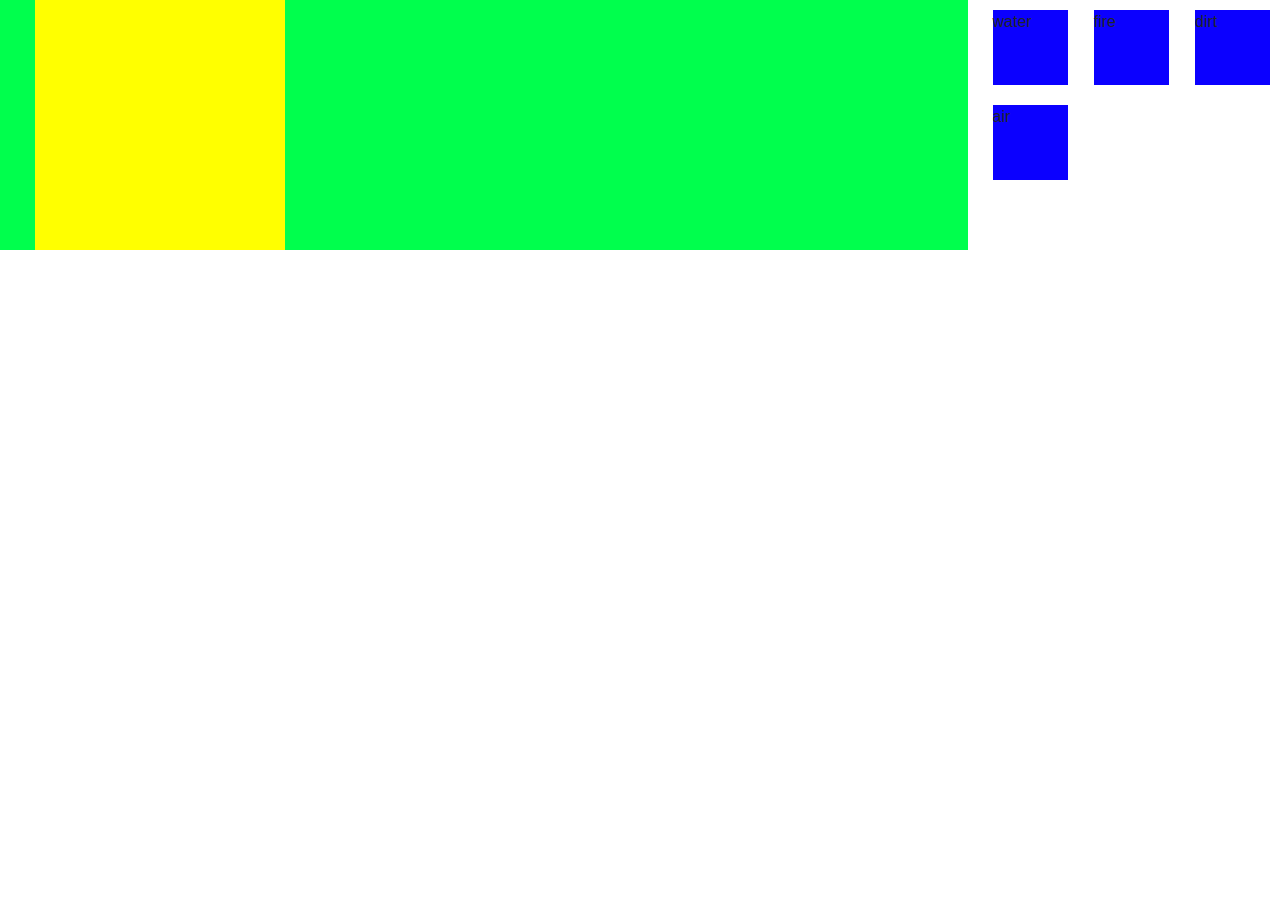
==== index.html @ f3d26e43 "Вроде сейчас оно ведет себя так, как я хотел" ====
<!DOCTYPE html>
<html lang="en">
<head>
    <meta charset="UTF-8">
    <title>Title</title>
    <link rel="stylesheet" href="css/jquery-ui.css">
    <link rel="stylesheet" href="css/bootstrap.css"/>
    <link rel="stylesheet" href="css/game.css">
</head>
<body>
<div id="content">
    <div class="row">
        <div id="alcTable" style="display: inline-block; width: 75%; background: #00ff4d">
            <div id="alcCircle" style="width: 250px; height: 250px; margin-left: 50px; background: yellow;"></div>
        </div>
        <div class="col-3">
            <div id="book">
                <div class="element" data-addable="true" name="water">water</div>
                <div class="element" data-addable="true" name="fire">fire</div>
                <div class="element" data-addable="true" name="dirt">dirt</div>
                <div class="element" data-addable="true" name="air">air</div>
            </div>
        </div>
    </div>
</div>
<script src="js/jquery-3.2.1.js"></script>
<script src="js/bootstrap.js"></script>
<script src="js/jquery-ui.js"></script>
<script src="js/combinations.js"></script>
<script src="js/engine.js"></script>
<script>
    var bookElementSettings = {
        helper: function () {
            var helperElement = $(this).clone().attr('id', $(this).attr('name'));
            var addable = !chosen.isFull();
            helperElement.attr('data-addable', addable);
            return helperElement;
        }
    };

    $('#alcTable').droppable({
        greedy: true,
        accept: '.element',
        drop: function (event, ui) {
            var onTable = ui.draggable.attr('data-onTable');
            if (!onTable || onTable == 'false') {
                var toAppend = ui.helper.clone().draggable({
                    stop: function () {
                        if ($(this).attr('data-onTable') == 'false')
                            $(this).remove();
                    },
                    start: function () {
                        $(this).attr('data-addable', !chosen.isFull());
                    }
                }).attr('id', ui.helper.attr('id')).disableSelection();
                $(this).append(toAppend);
                toAppend.offset(ui.helper.offset()).attr('data-onTable', 'true');
            }
        },
        out: function (event, ui) {
            $(this).css('background', 'black');
            ui.draggable.attr('data-onTable', 'false');
        }
    });
    $('#alcCircle').droppable({
        greedy: true,
        accept: '[data-addable=true]',
        drop: function (event, ui) {
            var onCircle = ui.helper.attr('data-onCircle');
            if (!onCircle || onCircle == 'false') {
                var toAppend = ui.helper.clone().draggable({
                    stop: function () {
                        if ($(this).attr('data-onCircle') == 'false')
                            $(this).remove();
                    }
                }).attr('id', ui.helper.attr('id'))
                        .attr('data-onCircle', true)
                        .disableSelection();
                $(this).append(toAppend);
                toAppend.offset(ui.helper.offset());
                chosen.add(ui.helper.attr('id'));
                checkCombo();
                alert('added');
            }
        },
        activate: function () {
            $(this).css('background', 'green');
        },
        out: function (event, ui) {
            $(this).css('background', 'pink');
            ui.draggable.attr('data-onCircle', 'false');
            chosen.remove(ui.draggable.attr('id'));
            alert('removed ' + ui.draggable.attr('id'));
        }
    });
    $('#book > *').draggable(bookElementSettings).disableSelection();
</script>
</body>
</html>
---- css/game.css ----
/*#content > div :first-child{*/
    /*background: #ff0300;*/
/*}*/
/*#content > div :nth-child(2){*/
    /*background: yellow;*/
/*}*/

.element{
    width: 75px;
    height: 75px;
    background-color: #0b00ff;
}

#book{
    display: flex;
    flex-direction: row;
    flex-wrap: wrap;
    justify-content: space-between;
    align-content: flex-start;
    align-items: flex-start;
}

#book div {
    margin: 10px;
}
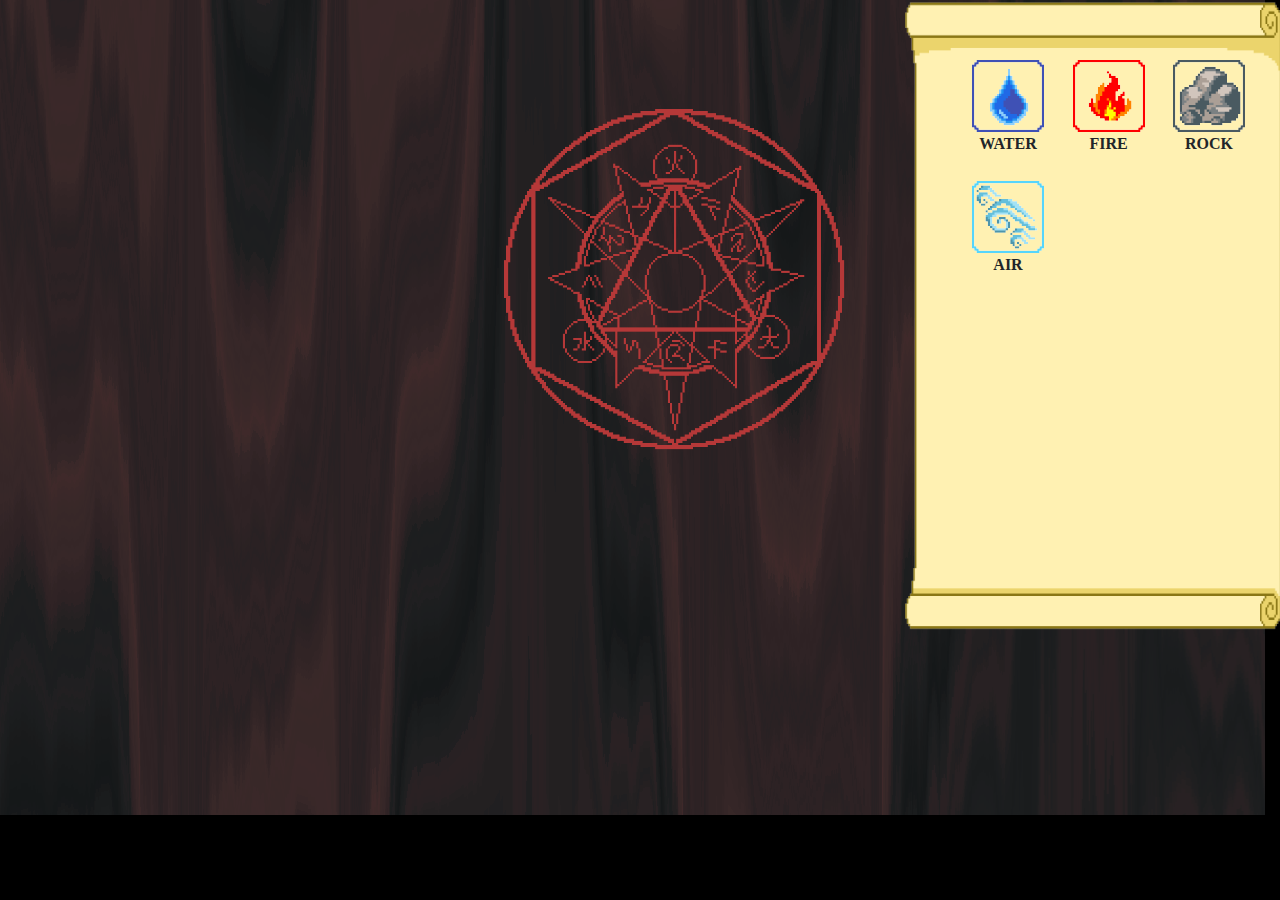
==== commit 4c766cbb: "Сделал, попробуй камень и воду" ====
--- a/index.html
+++ b/index.html
@@ -9,16 +9,28 @@
 </head>
 <body>
 <div id="content">
-    <div class="row">
-        <div id="alcTable" style="display: inline-block; width: 75%; background: #00ff4d">
-            <div id="alcCircle" style="width: 250px; height: 250px; margin-left: 50px; background: yellow;"></div>
+    <div class="row" style="height: 630px">
+        <div id="alcTable"
+             style="display: inline-block; position: absolute; width: 100%; background: url(./images/TableBig.png) no-repeat; height: 100%;">
+            <div id="alcCircle"
+                 style="width: 350px; height: 350px; margin: 8% 40%; background: url(./images/PentagramDis.png); background-size: contain"></div>
         </div>
-        <div class="col-3">
-            <div id="book">
-                <div class="element" data-addable="true" name="water">water</div>
-                <div class="element" data-addable="true" name="fire">fire</div>
-                <div class="element" data-addable="true" name="dirt">dirt</div>
-                <div class="element" data-addable="true" name="air">air</div>
+        <div id="book" style=" padding: 60px 50px 60px 70px;">
+            <div>
+                <div class="element" name="water" style="background: url(./images/Water.png)"></div>
+                <span class="elementName">WATER</span>
+            </div>
+            <div>
+                <div class="element" name="fire" style="background: url(./images/Fire.png)"></div>
+                <span class="elementName">FIRE</span>
+            </div>
+            <div>
+                <div class="element" name="rock" style="background: url(./images/Rock.png)"></div>
+                <span class="elementName">ROCK</span>
+            </div>
+            <div>
+                <div class="element" name="air" style="background: url(./images/Air.png)"></div>
+                <span class="elementName">AIR</span>
             </div>
         </div>
     </div>
@@ -31,69 +43,42 @@
 <script>
     var bookElementSettings = {
         helper: function () {
-            var helperElement = $(this).clone().attr('id', $(this).attr('name'));
-            var addable = !chosen.isFull();
-            helperElement.attr('data-addable', addable);
-            return helperElement;
+            return $(this).clone().attr('id', $(this).attr('name'));
         }
     };
 
-    $('#alcTable').droppable({
-        greedy: true,
-        accept: '.element',
+    $('#alcCircle').droppable({
         drop: function (event, ui) {
-            var onTable = ui.draggable.attr('data-onTable');
-            if (!onTable || onTable == 'false') {
-                var toAppend = ui.helper.clone().draggable({
+            var onCircle = ui.helper.attr('data-is-in-circle');
+            if (!onCircle || onCircle == 'false') {
+                var elementInCircle = ui.helper.clone().draggable({
                     stop: function () {
-                        if ($(this).attr('data-onTable') == 'false')
+                        if ($(this).attr('data-is-in-circle') == 'false')
                             $(this).remove();
-                    },
-                    start: function () {
-                        $(this).attr('data-addable', !chosen.isFull());
                     }
-                }).attr('id', ui.helper.attr('id')).disableSelection();
-                $(this).append(toAppend);
-                toAppend.offset(ui.helper.offset()).attr('data-onTable', 'true');
+                }).attr('id', ui.helper.attr('id'))
+                        .attr('data-is-in-circle', true)
+                        .disableSelection();
+                $(this).append(elementInCircle);
+                elementInCircle.offset(ui.helper.offset());
+                chosen.add(ui.helper.attr('id'));
+                checkCombo();
             }
         },
         out: function (event, ui) {
-            $(this).css('background', 'black');
-            ui.draggable.attr('data-onTable', 'false');
+            if (ui.helper.attr('data-is-in-circle') && ui.helper.attr('data-is-in-circle') != 'false') {
+                ui.helper.attr('data-is-in-circle', 'false');
+                chosen.remove(ui.helper.attr('id'));
+            }
+            if (chosen.isEmpty()) {
+                $(this).css('background-image', 'url(./images/PentagramDis.png)');
+            }
+        },
+        over: function () {
+            $(this).css('background-image', 'url(./images/Pentagram-Copy.png)');
         }
     });
-    $('#alcCircle').droppable({
-        greedy: true,
-        accept: '[data-addable=true]',
-        drop: function (event, ui) {
-            var onCircle = ui.helper.attr('data-onCircle');
-            if (!onCircle || onCircle == 'false') {
-                var toAppend = ui.helper.clone().draggable({
-                    stop: function () {
-                        if ($(this).attr('data-onCircle') == 'false')
-                            $(this).remove();
-                    }
-                }).attr('id', ui.helper.attr('id'))
-                        .attr('data-onCircle', true)
-                        .disableSelection();
-                $(this).append(toAppend);
-                toAppend.offset(ui.helper.offset());
-                chosen.add(ui.helper.attr('id'));
-                checkCombo();
-                alert('added');
-            }
-        },
-        activate: function () {
-            $(this).css('background', 'green');
-        },
-        out: function (event, ui) {
-            $(this).css('background', 'pink');
-            ui.draggable.attr('data-onCircle', 'false');
-            chosen.remove(ui.draggable.attr('id'));
-            alert('removed ' + ui.draggable.attr('id'));
-        }
-    });
-    $('#book > *').draggable(bookElementSettings).disableSelection();
+    $('#book > div > div').draggable(bookElementSettings).disableSelection();
 </script>
 </body>
 </html>--- a/css/game.css
+++ b/css/game.css
@@ -1,26 +1,46 @@
 /*#content > div :first-child{*/
-    /*background: #ff0300;*/
+/*background: #ff0300;*/
 /*}*/
 /*#content > div :nth-child(2){*/
-    /*background: yellow;*/
+/*background: yellow;*/
 /*}*/
 
-.element{
-    width: 75px;
-    height: 75px;
-    background-color: #0b00ff;
+html, body {
+    height: 100%;
+    background: black;
+    overflow: hidden;
 }
 
-#book{
+.element {
+    width: 72px;
+    height: 72px;
+    z-index: 101;
+}
+
+#book {
     display: flex;
     flex-direction: row;
     flex-wrap: wrap;
     justify-content: space-between;
     align-content: flex-start;
     align-items: flex-start;
+    background: url("../images/Scroll(final).png") no-repeat;
+    margin-left: 70%;
+    background-size: cover;
+    z-index: 100;
 }
 
-#book div {
-    margin: 10px;
+#book > div {
+    margin-bottom: 25px;
 }
 
+.element:hover {
+    cursor: pointer;
+}
+
+.elementName {
+    display: block;
+    text-align: center;
+    font-weight: bold;
+    font-family: Consolas,Monospaced;
+}
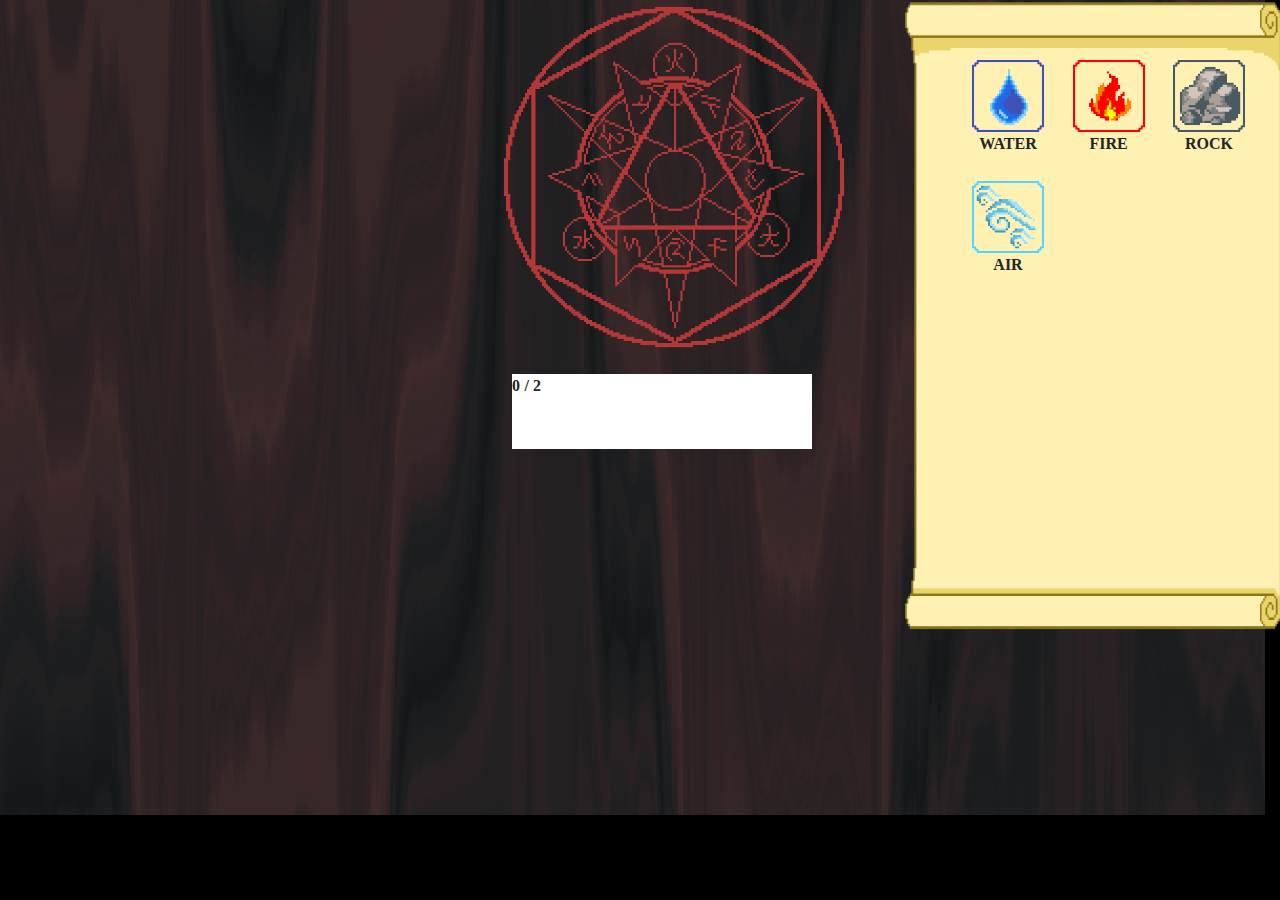
==== commit 59925c27: "Сделал пару фиксов и добавил счетчик. Позже сделаю его красивым" ====
--- a/index.html
+++ b/index.html
@@ -9,52 +9,68 @@
 </head>
 <body>
 <div id="content">
+    <div id="alreadyExistsWindow">
+        <span class="usualFont" style="vertical-align: middle">ELEMENT
+        </span>
+        <div id="alreadyExistsElement" style="display: inline-block" class="element">
+        </div>
+        <span class="usualFont"> ALREADY EXISTS</span>
+    </div>
     <div class="row" style="height: 630px">
         <div id="alcTable"
              style="display: inline-block; position: absolute; width: 100%; background: url(./images/TableBig.png) no-repeat; height: 100%;">
             <div id="alcCircle"
-                 style="width: 350px; height: 350px; margin: 8% 40%; background: url(./images/PentagramDis.png); background-size: contain"></div>
+                 style="width: 350px; height: 350px; margin: 0 40%; background: url(./images/PentagramDis.png); background-size: contain"></div>
         </div>
         <div id="book" style=" padding: 60px 50px 60px 70px;">
             <div>
-                <div class="element" name="water" style="background: url(./images/Water.png)"></div>
+                <div class="element draggableElement" name="water" style="background-image: url(./images/Water.png)"></div>
                 <span class="elementName">WATER</span>
             </div>
             <div>
-                <div class="element" name="fire" style="background: url(./images/Fire.png)"></div>
+                <div class="element draggableElement" name="fire" style="background-image: url(./images/Fire.png)"></div>
                 <span class="elementName">FIRE</span>
             </div>
             <div>
-                <div class="element" name="rock" style="background: url(./images/Rock.png)"></div>
+                <div class="element draggableElement" name="rock" style="background-image: url(./images/Rock.png)"></div>
                 <span class="elementName">ROCK</span>
             </div>
             <div>
-                <div class="element" name="air" style="background: url(./images/Air.png)"></div>
+                <div class="element draggableElement" name="air" style="background-image: url(./images/Air.png)"></div>
                 <span class="elementName">AIR</span>
             </div>
         </div>
+    </div>
+    <div style="position: absolute; width: 300px; height: 75px; margin: -20% 40%; background: white;">
+        <div id="firstChosen">
+        </div>
+        <span class="usualFont" id="chosenCount">0</span>
+        <span class="usualFont"> / 2</span>
     </div>
 </div>
 <script src="js/jquery-3.2.1.js"></script>
 <script src="js/bootstrap.js"></script>
 <script src="js/jquery-ui.js"></script>
 <script src="js/combinations.js"></script>
+<script src="js/elements.js"></script>
 <script src="js/engine.js"></script>
 <script>
     var bookElementSettings = {
         helper: function () {
             return $(this).clone().attr('id', $(this).attr('name'));
-        }
+        },
+        containment: 'window'
     };
 
     $('#alcCircle').droppable({
         drop: function (event, ui) {
             var onCircle = ui.helper.attr('data-is-in-circle');
-            if (!onCircle || onCircle == 'false') {
+            if ((!onCircle || onCircle == 'false') && !chosen.isFull() ) {
                 var elementInCircle = ui.helper.clone().draggable({
                     stop: function () {
                         if ($(this).attr('data-is-in-circle') == 'false')
                             $(this).remove();
+                            updateChosenCount();
                     }
                 }).attr('id', ui.helper.attr('id'))
                         .attr('data-is-in-circle', true)
@@ -63,6 +79,7 @@
                 elementInCircle.offset(ui.helper.offset());
                 chosen.add(ui.helper.attr('id'));
                 checkCombo();
+                updateChosenCount();
             }
         },
         out: function (event, ui) {
--- a/css/game.css
+++ b/css/game.css
@@ -15,6 +15,7 @@
     width: 72px;
     height: 72px;
     z-index: 101;
+    background-size: contain;
 }
 
 #book {
@@ -34,13 +35,74 @@
     margin-bottom: 25px;
 }
 
-.element:hover {
-    cursor: pointer;
+.draggableElement {
+    cursor: move; /* fallback if grab cursor is unsupported */
+    cursor: grab;
+    cursor: -moz-grab;
+    cursor: -webkit-grab;
+}
+
+/* (Optional) Apply a "closed-hand" cursor during drag operation. */
+.draggableElement:active {
+    cursor: grabbing;
+    cursor: -moz-grabbing;
+    cursor: -webkit-grabbing;
 }
 
 .elementName {
     display: block;
     text-align: center;
     font-weight: bold;
-    font-family: Consolas,Monospaced;
+    font-family: Consolas, Monospaced;
 }
+
+.usualFont{
+    font-weight: bold;
+    font-family: Consolas, Monospaced;
+}
+
+/* Всплывающее окно */
+
+.elementCreatedWindow {
+    position: absolute;
+    top: 0;
+    left: 0;
+    bottom: 0;
+    right: 0;
+
+    width: 500px;
+    height: 400px;
+
+    margin: auto;
+
+    background: url(../images/ScrollWindow1.png) no-repeat;
+    padding: 15px;
+    text-align: center;
+}
+
+.headerDiv {
+    font-size: 28px;
+    font-family: Consolas, Monospaced;
+    font-weight: bold;
+    margin-bottom: 25px;
+    margin-top: 50px;
+}
+
+.divBody {
+    margin-bottom: 50px;
+}
+
+.newlyFound{
+    background-color: rgba(95,255,247,0.6);
+    box-shadow: 0 0 20px 5px rgba(95,255,247,0.6);
+}
+
+#alreadyExistsWindow{
+    position: absolute;
+    display: none;
+    width: 500px;
+    height: 100px;
+    background-color: rgba(255, 255, 100, 0.6);
+    z-index: 102;
+    margin: 0 25%;
+}
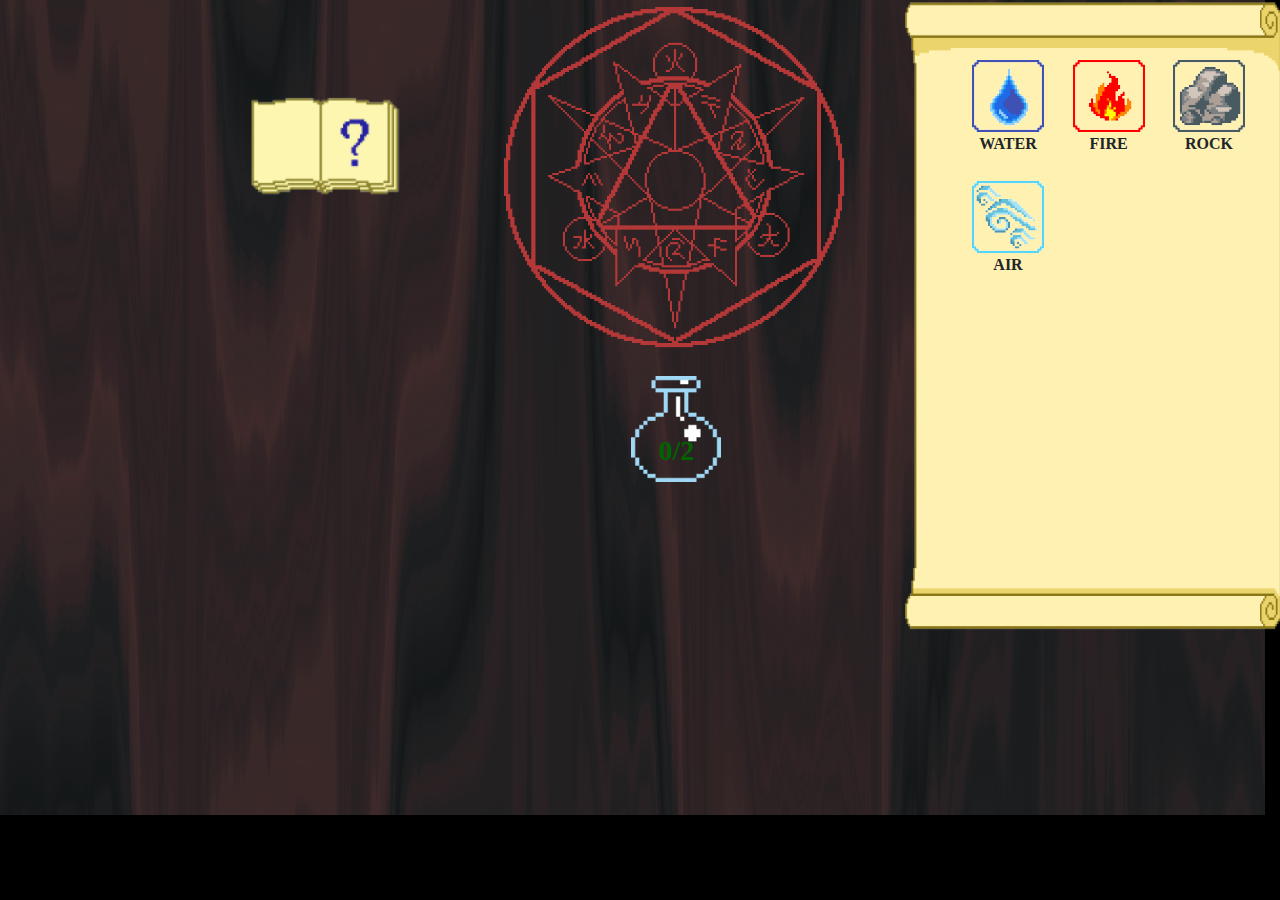
==== commit 41c55eeb: "Сделал колбу и прототип гайд бука" ====
--- a/index.html
+++ b/index.html
@@ -1,11 +1,12 @@
 <!DOCTYPE html>
 <html lang="en">
 <head>
-    <meta charset="UTF-8">
+    <meta charset="UTF-8" />
     <title>Title</title>
-    <link rel="stylesheet" href="css/jquery-ui.css">
+    <link rel="stylesheet" href="css/jquery-ui.css" />
     <link rel="stylesheet" href="css/bootstrap.css"/>
-    <link rel="stylesheet" href="css/game.css">
+    <link rel="stylesheet" href="css/game.css" />
+    <link rel="stylesheet" href="js/jsTree/dist/themes/default/style.css" />
 </head>
 <body>
 <div id="content">
@@ -17,22 +18,72 @@
         <span class="usualFont"> ALREADY EXISTS</span>
     </div>
     <div class="row" style="height: 630px">
-        <div id="alcTable"
-             style="display: inline-block; position: absolute; width: 100%; background: url(./images/TableBig.png) no-repeat; height: 100%;">
-            <div id="alcCircle"
-                 style="width: 350px; height: 350px; margin: 0 40%; background: url(./images/PentagramDis.png); background-size: contain"></div>
+        <div id="alcTable">
+            <div id="alcCircle">
+
+            </div>
+            <div id="flask" style="">
+                <div class="usualFont" style="font-size: 28px;">
+                    <span id="flaskCount">0</span>/2
+                </div>
+            </div>
+            <div id="guideBook">
+
+            </div>
+            <div id="guideBookOpened" class="popupWindow" style="display: none">
+                <div style="display: flex; flex-direction: column; width: 210px;">
+                    <div>
+                        <input type="search" class="form-control" id="searchBar" placeholder="Search the guidebook..." />
+                    </div>
+                    <div id="tableOfContents" style="text-align: left;">
+                        <ul>
+                            <li>Game mechanics
+                                <ul>
+                                    <li>1</li>
+                                    <li>2</li>
+                                    <li>3</li>
+                                </ul>
+                            </li>
+                            <li>Using hints
+                                <ul>
+                                    <li>1</li>
+                                    <li>2</li>
+                                    <li>3</li>
+                                </ul>
+                            </li>
+                            <li>Achievements
+                                <ul>
+                                    <li>1</li>
+                                    <li>2</li>
+                                    <li>3</li>
+                                </ul>
+                            </li>
+                        </ul>
+                    </div>
+                </div>
+                <div id="article" style="width: 210px;">
+                    <div id="articleName"><h1>ADSFd</h1></div>
+                    <div id="articleContent">adfijo&nbsp; dsfjnaiudn&nbsp;</div>
+                </div>
+                <div id="closeGuideBookButton">
+
+                </div>
+            </div>
         </div>
-        <div id="book" style=" padding: 60px 50px 60px 70px;">
+        <div id="scroll" style=" padding: 60px 50px 60px 70px;">
             <div>
-                <div class="element draggableElement" name="water" style="background-image: url(./images/Water.png)"></div>
+                <div class="element draggableElement" name="water"
+                     style="background-image: url(./images/Water.png)"></div>
                 <span class="elementName">WATER</span>
             </div>
             <div>
-                <div class="element draggableElement" name="fire" style="background-image: url(./images/Fire.png)"></div>
+                <div class="element draggableElement" name="fire"
+                     style="background-image: url(./images/Fire.png)"></div>
                 <span class="elementName">FIRE</span>
             </div>
             <div>
-                <div class="element draggableElement" name="rock" style="background-image: url(./images/Rock.png)"></div>
+                <div class="element draggableElement" name="rock"
+                     style="background-image: url(./images/Rock.png)"></div>
                 <span class="elementName">ROCK</span>
             </div>
             <div>
@@ -41,21 +92,17 @@
             </div>
         </div>
     </div>
-    <div style="position: absolute; width: 300px; height: 75px; margin: -20% 40%; background: white;">
-        <div id="firstChosen">
-        </div>
-        <span class="usualFont" id="chosenCount">0</span>
-        <span class="usualFont"> / 2</span>
-    </div>
 </div>
 <script src="js/jquery-3.2.1.js"></script>
 <script src="js/bootstrap.js"></script>
 <script src="js/jquery-ui.js"></script>
+<script src="js/jsTree/dist/jstree.js"></script>
 <script src="js/combinations.js"></script>
 <script src="js/elements.js"></script>
 <script src="js/engine.js"></script>
+<script src="js/jsTree.js"></script>
 <script>
-    var bookElementSettings = {
+    var scrollElementSettings = {
         helper: function () {
             return $(this).clone().attr('id', $(this).attr('name'));
         },
@@ -65,12 +112,12 @@
     $('#alcCircle').droppable({
         drop: function (event, ui) {
             var onCircle = ui.helper.attr('data-is-in-circle');
-            if ((!onCircle || onCircle == 'false') && !chosen.isFull() ) {
+            if ((!onCircle || onCircle == 'false') && !chosen.isFull()) {
                 var elementInCircle = ui.helper.clone().draggable({
                     stop: function () {
                         if ($(this).attr('data-is-in-circle') == 'false')
                             $(this).remove();
-                            updateChosenCount();
+                        updateChosenCount();
                     }
                 }).attr('id', ui.helper.attr('id'))
                         .attr('data-is-in-circle', true)
@@ -95,7 +142,14 @@
             $(this).css('background-image', 'url(./images/Pentagram-Copy.png)');
         }
     });
-    $('#book > div > div').draggable(bookElementSettings).disableSelection();
+    $('#scroll > div > div').draggable(scrollElementSettings).disableSelection();
+    $('#flask').disableSelection().css('cursor', 'default');
+    $('#closeGuideBookButton').click(function () {
+        $('#guideBookOpened').hide();
+    });
+    $('#guideBook').click(function () {
+        $('#guideBookOpened').show();
+    });
 </script>
 </body>
 </html>--- a/css/game.css
+++ b/css/game.css
@@ -18,7 +18,7 @@
     background-size: contain;
 }
 
-#book {
+#scroll {
     display: flex;
     flex-direction: row;
     flex-wrap: wrap;
@@ -31,8 +31,88 @@
     z-index: 100;
 }
 
-#book > div {
+#alcTable {
+    display: inline-block;
+    position: absolute;
+    width: 100%;
+    background: url(../images/TableBig.png) no-repeat;
+    height: 100%;
+}
+
+#alcCircle {
+    width: 350px;
+    height: 350px;
+    margin: 0 40%;
+    background: url(../images/PentagramDis.png);
+    background-size: contain
+}
+
+#flask {
+    position: absolute;
+    width: 90px;
+    height: 150px;
+    margin: 2% 50.5%;
+    background: url("../images/Flask0.png") no-repeat;
+    background-size: contain;
+    display: flex;
+    justify-content: center;
+    align-items: center;
+    color: darkgreen;
+}
+
+#scroll > div {
     margin-bottom: 25px;
+}
+
+#guideBook {
+    background: url(../images/Guidebook.png) no-repeat;
+    background-size: contain;
+    width: 170px;
+    height: 106px;
+    cursor: pointer;
+    margin: -20% 20%;
+}
+
+#guideBook:hover {
+    background-image: url(../images/GuidebookActivated.png);
+}
+
+#guideBookOpened {
+    background: url(../images/GuidebookOpened.png) no-repeat;
+    background-size: contain;
+    display: flex;
+    justify-content: space-between;
+    padding: 25px 25px 50px;
+}
+
+#closeGuideBookButton {
+    position: relative;
+    margin-right: 0;
+    margin-top: 0;
+    background: url(../images/CloseGuideBookButton.png) no-repeat;
+    background-size: contain;
+    width: 24px;
+    height: 24px;
+    opacity: 0.7;
+    cursor: pointer;
+}
+
+#closeGuideBookButton:hover{
+    opacity: 1.0;
+    box-shadow: -5px 5px 10px 5px #f1d110;
+}
+
+#tableOfContents {
+    display: flex;
+    flex-direction: row;
+}
+
+#searchBar {
+    border-radius: 0 0 4px 4px;
+    margin: 0 auto;
+    height: 28px;
+    min-width: 100%;
+    max-width: 100%;
 }
 
 .draggableElement {
@@ -56,14 +136,14 @@
     font-family: Consolas, Monospaced;
 }
 
-.usualFont{
+.usualFont {
     font-weight: bold;
     font-family: Consolas, Monospaced;
 }
 
 /* Всплывающее окно */
 
-.elementCreatedWindow {
+.popupWindow {
     position: absolute;
     top: 0;
     left: 0;
@@ -92,12 +172,12 @@
     margin-bottom: 50px;
 }
 
-.newlyFound{
-    background-color: rgba(95,255,247,0.6);
-    box-shadow: 0 0 20px 5px rgba(95,255,247,0.6);
+.newlyFound {
+    background-color: rgba(95, 255, 247, 0.6);
+    box-shadow: 0 0 20px 5px rgba(95, 255, 247, 0.6);
 }
 
-#alreadyExistsWindow{
+#alreadyExistsWindow {
     position: absolute;
     display: none;
     width: 500px;
@@ -106,3 +186,8 @@
     z-index: 102;
     margin: 0 25%;
 }
+
+#currentRecipe {
+    display: flex;
+    justify-content: center;
+}--- a/js/jsTree/dist/themes/default/style.css
+++ b/js/jsTree/dist/themes/default/style.css
@@ -0,0 +1,1108 @@
+/* jsTree default theme */
+.jstree-node,
+.jstree-children,
+.jstree-container-ul {
+  display: block;
+  margin: 0;
+  padding: 0;
+  list-style-type: none;
+  list-style-image: none;
+}
+.jstree-node {
+  white-space: nowrap;
+}
+.jstree-anchor {
+  display: inline-block;
+  color: black;
+  white-space: nowrap;
+  padding: 0 4px 0 1px;
+  margin: 0;
+  vertical-align: top;
+}
+.jstree-anchor:focus {
+  outline: 0;
+}
+.jstree-anchor,
+.jstree-anchor:link,
+.jstree-anchor:visited,
+.jstree-anchor:hover,
+.jstree-anchor:active {
+  text-decoration: none;
+  color: inherit;
+}
+.jstree-icon {
+  display: inline-block;
+  text-decoration: none;
+  margin: 0;
+  padding: 0;
+  vertical-align: top;
+  text-align: center;
+}
+.jstree-icon:empty {
+  display: inline-block;
+  text-decoration: none;
+  margin: 0;
+  padding: 0;
+  vertical-align: top;
+  text-align: center;
+}
+.jstree-ocl {
+  cursor: pointer;
+}
+.jstree-leaf > .jstree-ocl {
+  cursor: default;
+}
+.jstree .jstree-open > .jstree-children {
+  display: block;
+}
+.jstree .jstree-closed > .jstree-children,
+.jstree .jstree-leaf > .jstree-children {
+  display: none;
+}
+.jstree-anchor > .jstree-themeicon {
+  margin-right: 2px;
+}
+.jstree-no-icons .jstree-themeicon,
+.jstree-anchor > .jstree-themeicon-hidden {
+  display: none;
+}
+.jstree-hidden,
+.jstree-node.jstree-hidden {
+  display: none;
+}
+.jstree-rtl .jstree-anchor {
+  padding: 0 1px 0 4px;
+}
+.jstree-rtl .jstree-anchor > .jstree-themeicon {
+  margin-left: 2px;
+  margin-right: 0;
+}
+.jstree-rtl .jstree-node {
+  margin-left: 0;
+}
+.jstree-rtl .jstree-container-ul > .jstree-node {
+  margin-right: 0;
+}
+.jstree-wholerow-ul {
+  position: relative;
+  display: inline-block;
+  min-width: 100%;
+}
+.jstree-wholerow-ul .jstree-leaf > .jstree-ocl {
+  cursor: pointer;
+}
+.jstree-wholerow-ul .jstree-anchor,
+.jstree-wholerow-ul .jstree-icon {
+  position: relative;
+}
+.jstree-wholerow-ul .jstree-wholerow {
+  width: 100%;
+  cursor: pointer;
+  position: absolute;
+  left: 0;
+  -webkit-user-select: none;
+  -moz-user-select: none;
+  -ms-user-select: none;
+  user-select: none;
+}
+.jstree-contextmenu .jstree-anchor {
+  -webkit-user-select: none;
+  /* disable selection/Copy of UIWebView */
+  -webkit-touch-callout: none;
+  /* disable the IOS popup when long-press on a link */
+}
+.vakata-context {
+  display: none;
+}
+.vakata-context,
+.vakata-context ul {
+  margin: 0;
+  padding: 2px;
+  position: absolute;
+  background: #f5f5f5;
+  border: 1px solid #979797;
+  box-shadow: 2px 2px 2px #999999;
+}
+.vakata-context ul {
+  list-style: none;
+  left: 100%;
+  margin-top: -2.7em;
+  margin-left: -4px;
+}
+.vakata-context .vakata-context-right ul {
+  left: auto;
+  right: 100%;
+  margin-left: auto;
+  margin-right: -4px;
+}
+.vakata-context li {
+  list-style: none;
+}
+.vakata-context li > a {
+  display: block;
+  padding: 0 2em 0 2em;
+  text-decoration: none;
+  width: auto;
+  color: black;
+  white-space: nowrap;
+  line-height: 2.4em;
+  text-shadow: 1px 1px 0 white;
+  border-radius: 1px;
+}
+.vakata-context li > a:hover {
+  position: relative;
+  background-color: #e8eff7;
+  box-shadow: 0 0 2px #0a6aa1;
+}
+.vakata-context li > a.vakata-context-parent {
+  background-image: url("[data-uri]");
+  background-position: right center;
+  background-repeat: no-repeat;
+}
+.vakata-context li > a:focus {
+  outline: 0;
+}
+.vakata-context .vakata-context-hover > a {
+  position: relative;
+  background-color: #e8eff7;
+  box-shadow: 0 0 2px #0a6aa1;
+}
+.vakata-context .vakata-context-separator > a,
+.vakata-context .vakata-context-separator > a:hover {
+  background: white;
+  border: 0;
+  border-top: 1px solid #e2e3e3;
+  height: 1px;
+  min-height: 1px;
+  max-height: 1px;
+  padding: 0;
+  margin: 0 0 0 2.4em;
+  border-left: 1px solid #e0e0e0;
+  text-shadow: 0 0 0 transparent;
+  box-shadow: 0 0 0 transparent;
+  border-radius: 0;
+}
+.vakata-context .vakata-contextmenu-disabled a,
+.vakata-context .vakata-contextmenu-disabled a:hover {
+  color: silver;
+  background-color: transparent;
+  border: 0;
+  box-shadow: 0 0 0;
+}
+.vakata-context li > a > i {
+  text-decoration: none;
+  display: inline-block;
+  width: 2.4em;
+  height: 2.4em;
+  background: transparent;
+  margin: 0 0 0 -2em;
+  vertical-align: top;
+  text-align: center;
+  line-height: 2.4em;
+}
+.vakata-context li > a > i:empty {
+  width: 2.4em;
+  line-height: 2.4em;
+}
+.vakata-context li > a .vakata-contextmenu-sep {
+  display: inline-block;
+  width: 1px;
+  height: 2.4em;
+  background: white;
+  margin: 0 0.5em 0 0;
+  border-left: 1px solid #e2e3e3;
+}
+.vakata-context .vakata-contextmenu-shortcut {
+  font-size: 0.8em;
+  color: silver;
+  opacity: 0.5;
+  display: none;
+}
+.vakata-context-rtl ul {
+  left: auto;
+  right: 100%;
+  margin-left: auto;
+  margin-right: -4px;
+}
+.vakata-context-rtl li > a.vakata-context-parent {
+  background-image: url("[data-uri]");
+  background-position: left center;
+  background-repeat: no-repeat;
+}
+.vakata-context-rtl .vakata-context-separator > a {
+  margin: 0 2.4em 0 0;
+  border-left: 0;
+  border-right: 1px solid #e2e3e3;
+}
+.vakata-context-rtl .vakata-context-left ul {
+  right: auto;
+  left: 100%;
+  margin-left: -4px;
+  margin-right: auto;
+}
+.vakata-context-rtl li > a > i {
+  margin: 0 -2em 0 0;
+}
+.vakata-context-rtl li > a .vakata-contextmenu-sep {
+  margin: 0 0 0 0.5em;
+  border-left-color: white;
+  background: #e2e3e3;
+}
+#jstree-marker {
+  position: absolute;
+  top: 0;
+  left: 0;
+  margin: -5px 0 0 0;
+  padding: 0;
+  border-right: 0;
+  border-top: 5px solid transparent;
+  border-bottom: 5px solid transparent;
+  border-left: 5px solid;
+  width: 0;
+  height: 0;
+  font-size: 0;
+  line-height: 0;
+}
+#jstree-dnd {
+  line-height: 16px;
+  margin: 0;
+  padding: 4px;
+}
+#jstree-dnd .jstree-icon,
+#jstree-dnd .jstree-copy {
+  display: inline-block;
+  text-decoration: none;
+  margin: 0 2px 0 0;
+  padding: 0;
+  width: 16px;
+  height: 16px;
+}
+#jstree-dnd .jstree-ok {
+  background: green;
+}
+#jstree-dnd .jstree-er {
+  background: red;
+}
+#jstree-dnd .jstree-copy {
+  margin: 0 2px 0 2px;
+}
+.jstree-default .jstree-node,
+.jstree-default .jstree-icon {
+  background-repeat: no-repeat;
+  background-color: transparent;
+}
+.jstree-default .jstree-anchor,
+.jstree-default .jstree-animated,
+.jstree-default .jstree-wholerow {
+  transition: background-color 0.15s, box-shadow 0.15s;
+}
+.jstree-default .jstree-hovered {
+  background: #e7f4f9;
+  border-radius: 2px;
+  box-shadow: inset 0 0 1px #cccccc;
+}
+.jstree-default .jstree-context {
+  background: #e7f4f9;
+  border-radius: 2px;
+  box-shadow: inset 0 0 1px #cccccc;
+}
+.jstree-default .jstree-clicked {
+  background: #beebff;
+  border-radius: 2px;
+  box-shadow: inset 0 0 1px #999999;
+}
+.jstree-default .jstree-no-icons .jstree-anchor > .jstree-themeicon {
+  display: none;
+}
+.jstree-default .jstree-disabled {
+  background: transparent;
+  color: #666666;
+}
+.jstree-default .jstree-disabled.jstree-hovered {
+  background: transparent;
+  box-shadow: none;
+}
+.jstree-default .jstree-disabled.jstree-clicked {
+  background: #efefef;
+}
+.jstree-default .jstree-disabled > .jstree-icon {
+  opacity: 0.8;
+  filter: url("data:image/svg+xml;utf8,<svg xmlns=\'http://www.w3.org/2000/svg\'><filter id=\'jstree-grayscale\'><feColorMatrix type=\'matrix\' values=\'0.3333 0.3333 0.3333 0 0 0.3333 0.3333 0.3333 0 0 0.3333 0.3333 0.3333 0 0 0 0 0 1 0\'/></filter></svg>#jstree-grayscale");
+  /* Firefox 10+ */
+  filter: gray;
+  /* IE6-9 */
+  -webkit-filter: grayscale(100%);
+  /* Chrome 19+ & Safari 6+ */
+}
+.jstree-default .jstree-search {
+  font-style: italic;
+  color: #8b0000;
+  font-weight: bold;
+}
+.jstree-default .jstree-no-checkboxes .jstree-checkbox {
+  display: none !important;
+}
+.jstree-default.jstree-checkbox-no-clicked .jstree-clicked {
+  background: transparent;
+  box-shadow: none;
+}
+.jstree-default.jstree-checkbox-no-clicked .jstree-clicked.jstree-hovered {
+  background: #e7f4f9;
+}
+.jstree-default.jstree-checkbox-no-clicked > .jstree-wholerow-ul .jstree-wholerow-clicked {
+  background: transparent;
+}
+.jstree-default.jstree-checkbox-no-clicked > .jstree-wholerow-ul .jstree-wholerow-clicked.jstree-wholerow-hovered {
+  background: #e7f4f9;
+}
+.jstree-default > .jstree-striped {
+  min-width: 100%;
+  display: inline-block;
+  background: url("[data-uri]") left top repeat;
+}
+.jstree-default > .jstree-wholerow-ul .jstree-hovered,
+.jstree-default > .jstree-wholerow-ul .jstree-clicked {
+  background: transparent;
+  box-shadow: none;
+  border-radius: 0;
+}
+.jstree-default .jstree-wholerow {
+  -moz-box-sizing: border-box;
+  -webkit-box-sizing: border-box;
+  box-sizing: border-box;
+}
+.jstree-default .jstree-wholerow-hovered {
+  background: #e7f4f9;
+}
+.jstree-default .jstree-wholerow-clicked {
+  background: #beebff;
+  background: -webkit-linear-gradient(top, #beebff 0%, #a8e4ff 100%);
+  background: linear-gradient(to bottom, #beebff 0%, #a8e4ff 100%);
+}
+.jstree-default .jstree-node {
+  min-height: 24px;
+  line-height: 24px;
+  margin-left: 24px;
+  min-width: 24px;
+}
+.jstree-default .jstree-anchor {
+  line-height: 24px;
+  height: 24px;
+}
+.jstree-default .jstree-icon {
+  width: 24px;
+  height: 24px;
+  line-height: 24px;
+}
+.jstree-default .jstree-icon:empty {
+  width: 24px;
+  height: 24px;
+  line-height: 24px;
+}
+.jstree-default.jstree-rtl .jstree-node {
+  margin-right: 24px;
+}
+.jstree-default .jstree-wholerow {
+  height: 24px;
+}
+.jstree-default .jstree-node,
+.jstree-default .jstree-icon {
+  background-image: url("32px.png");
+}
+.jstree-default .jstree-node {
+  background-position: -292px -4px;
+  background-repeat: repeat-y;
+}
+.jstree-default .jstree-last {
+  background: transparent;
+}
+.jstree-default .jstree-open > .jstree-ocl {
+  background-position: -132px -4px;
+}
+.jstree-default .jstree-closed > .jstree-ocl {
+  background-position: -100px -4px;
+}
+.jstree-default .jstree-leaf > .jstree-ocl {
+  background-position: -68px -4px;
+}
+.jstree-default .jstree-themeicon {
+  background-position: -260px -4px;
+}
+.jstree-default > .jstree-no-dots .jstree-node,
+.jstree-default > .jstree-no-dots .jstree-leaf > .jstree-ocl {
+  background: transparent;
+}
+.jstree-default > .jstree-no-dots .jstree-open > .jstree-ocl {
+  background-position: -36px -4px;
+}
+.jstree-default > .jstree-no-dots .jstree-closed > .jstree-ocl {
+  background-position: -4px -4px;
+}
+.jstree-default .jstree-disabled {
+  background: transparent;
+}
+.jstree-default .jstree-disabled.jstree-hovered {
+  background: transparent;
+}
+.jstree-default .jstree-disabled.jstree-clicked {
+  background: #efefef;
+}
+.jstree-default .jstree-checkbox {
+  background-position: -164px -4px;
+}
+.jstree-default .jstree-checkbox:hover {
+  background-position: -164px -36px;
+}
+.jstree-default.jstree-checkbox-selection .jstree-clicked > .jstree-checkbox,
+.jstree-default .jstree-checked > .jstree-checkbox {
+  background-position: -228px -4px;
+}
+.jstree-default.jstree-checkbox-selection .jstree-clicked > .jstree-checkbox:hover,
+.jstree-default .jstree-checked > .jstree-checkbox:hover {
+  background-position: -228px -36px;
+}
+.jstree-default .jstree-anchor > .jstree-undetermined {
+  background-position: -196px -4px;
+}
+.jstree-default .jstree-anchor > .jstree-undetermined:hover {
+  background-position: -196px -36px;
+}
+.jstree-default .jstree-checkbox-disabled {
+  opacity: 0.8;
+  filter: url("data:image/svg+xml;utf8,<svg xmlns=\'http://www.w3.org/2000/svg\'><filter id=\'jstree-grayscale\'><feColorMatrix type=\'matrix\' values=\'0.3333 0.3333 0.3333 0 0 0.3333 0.3333 0.3333 0 0 0.3333 0.3333 0.3333 0 0 0 0 0 1 0\'/></filter></svg>#jstree-grayscale");
+  /* Firefox 10+ */
+  filter: gray;
+  /* IE6-9 */
+  -webkit-filter: grayscale(100%);
+  /* Chrome 19+ & Safari 6+ */
+}
+.jstree-default > .jstree-striped {
+  background-size: auto 48px;
+}
+.jstree-default.jstree-rtl .jstree-node {
+  background-image: url("[data-uri]");
+  background-position: 100% 1px;
+  background-repeat: repeat-y;
+}
+.jstree-default.jstree-rtl .jstree-last {
+  background: transparent;
+}
+.jstree-default.jstree-rtl .jstree-open > .jstree-ocl {
+  background-position: -132px -36px;
+}
+.jstree-default.jstree-rtl .jstree-closed > .jstree-ocl {
+  background-position: -100px -36px;
+}
+.jstree-default.jstree-rtl .jstree-leaf > .jstree-ocl {
+  background-position: -68px -36px;
+}
+.jstree-default.jstree-rtl > .jstree-no-dots .jstree-node,
+.jstree-default.jstree-rtl > .jstree-no-dots .jstree-leaf > .jstree-ocl {
+  background: transparent;
+}
+.jstree-default.jstree-rtl > .jstree-no-dots .jstree-open > .jstree-ocl {
+  background-position: -36px -36px;
+}
+.jstree-default.jstree-rtl > .jstree-no-dots .jstree-closed > .jstree-ocl {
+  background-position: -4px -36px;
+}
+.jstree-default .jstree-themeicon-custom {
+  background-color: transparent;
+  background-image: none;
+  background-position: 0 0;
+}
+.jstree-default > .jstree-container-ul .jstree-loading > .jstree-ocl {
+  background: url("throbber.gif") center center no-repeat;
+}
+.jstree-default .jstree-file {
+  background: url("32px.png") -100px -68px no-repeat;
+}
+.jstree-default .jstree-folder {
+  background: url("32px.png") -260px -4px no-repeat;
+}
+.jstree-default > .jstree-container-ul > .jstree-node {
+  margin-left: 0;
+  margin-right: 0;
+}
+#jstree-dnd.jstree-default {
+  line-height: 24px;
+  padding: 0 4px;
+}
+#jstree-dnd.jstree-default .jstree-ok,
+#jstree-dnd.jstree-default .jstree-er {
+  background-image: url("32px.png");
+  background-repeat: no-repeat;
+  background-color: transparent;
+}
+#jstree-dnd.jstree-default i {
+  background: transparent;
+  width: 24px;
+  height: 24px;
+  line-height: 24px;
+}
+#jstree-dnd.jstree-default .jstree-ok {
+  background-position: -4px -68px;
+}
+#jstree-dnd.jstree-default .jstree-er {
+  background-position: -36px -68px;
+}
+.jstree-default .jstree-ellipsis {
+  overflow: hidden;
+}
+.jstree-default .jstree-ellipsis .jstree-anchor {
+  width: calc(100% - 29px);
+  text-overflow: ellipsis;
+  overflow: hidden;
+}
+.jstree-default .jstree-ellipsis.jstree-no-icons .jstree-anchor {
+  width: calc(100% - 5px);
+}
+.jstree-default.jstree-rtl .jstree-node {
+  background-image: url("[data-uri]");
+}
+.jstree-default.jstree-rtl .jstree-last {
+  background: transparent;
+}
+.jstree-default-small .jstree-node {
+  min-height: 18px;
+  line-height: 18px;
+  margin-left: 18px;
+  min-width: 18px;
+}
+.jstree-default-small .jstree-anchor {
+  line-height: 18px;
+  height: 18px;
+}
+.jstree-default-small .jstree-icon {
+  width: 18px;
+  height: 18px;
+  line-height: 18px;
+}
+.jstree-default-small .jstree-icon:empty {
+  width: 18px;
+  height: 18px;
+  line-height: 18px;
+}
+.jstree-default-small.jstree-rtl .jstree-node {
+  margin-right: 18px;
+}
+.jstree-default-small .jstree-wholerow {
+  height: 18px;
+}
+.jstree-default-small .jstree-node,
+.jstree-default-small .jstree-icon {
+  background-image: url("32px.png");
+}
+.jstree-default-small .jstree-node {
+  background-position: -295px -7px;
+  background-repeat: repeat-y;
+}
+.jstree-default-small .jstree-last {
+  background: transparent;
+}
+.jstree-default-small .jstree-open > .jstree-ocl {
+  background-position: -135px -7px;
+}
+.jstree-default-small .jstree-closed > .jstree-ocl {
+  background-position: -103px -7px;
+}
+.jstree-default-small .jstree-leaf > .jstree-ocl {
+  background-position: -71px -7px;
+}
+.jstree-default-small .jstree-themeicon {
+  background-position: -263px -7px;
+}
+.jstree-default-small > .jstree-no-dots .jstree-node,
+.jstree-default-small > .jstree-no-dots .jstree-leaf > .jstree-ocl {
+  background: transparent;
+}
+.jstree-default-small > .jstree-no-dots .jstree-open > .jstree-ocl {
+  background-position: -39px -7px;
+}
+.jstree-default-small > .jstree-no-dots .jstree-closed > .jstree-ocl {
+  background-position: -7px -7px;
+}
+.jstree-default-small .jstree-disabled {
+  background: transparent;
+}
+.jstree-default-small .jstree-disabled.jstree-hovered {
+  background: transparent;
+}
+.jstree-default-small .jstree-disabled.jstree-clicked {
+  background: #efefef;
+}
+.jstree-default-small .jstree-checkbox {
+  background-position: -167px -7px;
+}
+.jstree-default-small .jstree-checkbox:hover {
+  background-position: -167px -39px;
+}
+.jstree-default-small.jstree-checkbox-selection .jstree-clicked > .jstree-checkbox,
+.jstree-default-small .jstree-checked > .jstree-checkbox {
+  background-position: -231px -7px;
+}
+.jstree-default-small.jstree-checkbox-selection .jstree-clicked > .jstree-checkbox:hover,
+.jstree-default-small .jstree-checked > .jstree-checkbox:hover {
+  background-position: -231px -39px;
+}
+.jstree-default-small .jstree-anchor > .jstree-undetermined {
+  background-position: -199px -7px;
+}
+.jstree-default-small .jstree-anchor > .jstree-undetermined:hover {
+  background-position: -199px -39px;
+}
+.jstree-default-small .jstree-checkbox-disabled {
+  opacity: 0.8;
+  filter: url("data:image/svg+xml;utf8,<svg xmlns=\'http://www.w3.org/2000/svg\'><filter id=\'jstree-grayscale\'><feColorMatrix type=\'matrix\' values=\'0.3333 0.3333 0.3333 0 0 0.3333 0.3333 0.3333 0 0 0.3333 0.3333 0.3333 0 0 0 0 0 1 0\'/></filter></svg>#jstree-grayscale");
+  /* Firefox 10+ */
+  filter: gray;
+  /* IE6-9 */
+  -webkit-filter: grayscale(100%);
+  /* Chrome 19+ & Safari 6+ */
+}
+.jstree-default-small > .jstree-striped {
+  background-size: auto 36px;
+}
+.jstree-default-small.jstree-rtl .jstree-node {
+  background-image: url("[data-uri]");
+  background-position: 100% 1px;
+  background-repeat: repeat-y;
+}
+.jstree-default-small.jstree-rtl .jstree-last {
+  background: transparent;
+}
+.jstree-default-small.jstree-rtl .jstree-open > .jstree-ocl {
+  background-position: -135px -39px;
+}
+.jstree-default-small.jstree-rtl .jstree-closed > .jstree-ocl {
+  background-position: -103px -39px;
+}
+.jstree-default-small.jstree-rtl .jstree-leaf > .jstree-ocl {
+  background-position: -71px -39px;
+}
+.jstree-default-small.jstree-rtl > .jstree-no-dots .jstree-node,
+.jstree-default-small.jstree-rtl > .jstree-no-dots .jstree-leaf > .jstree-ocl {
+  background: transparent;
+}
+.jstree-default-small.jstree-rtl > .jstree-no-dots .jstree-open > .jstree-ocl {
+  background-position: -39px -39px;
+}
+.jstree-default-small.jstree-rtl > .jstree-no-dots .jstree-closed > .jstree-ocl {
+  background-position: -7px -39px;
+}
+.jstree-default-small .jstree-themeicon-custom {
+  background-color: transparent;
+  background-image: none;
+  background-position: 0 0;
+}
+.jstree-default-small > .jstree-container-ul .jstree-loading > .jstree-ocl {
+  background: url("throbber.gif") center center no-repeat;
+}
+.jstree-default-small .jstree-file {
+  background: url("32px.png") -103px -71px no-repeat;
+}
+.jstree-default-small .jstree-folder {
+  background: url("32px.png") -263px -7px no-repeat;
+}
+.jstree-default-small > .jstree-container-ul > .jstree-node {
+  margin-left: 0;
+  margin-right: 0;
+}
+#jstree-dnd.jstree-default-small {
+  line-height: 18px;
+  padding: 0 4px;
+}
+#jstree-dnd.jstree-default-small .jstree-ok,
+#jstree-dnd.jstree-default-small .jstree-er {
+  background-image: url("32px.png");
+  background-repeat: no-repeat;
+  background-color: transparent;
+}
+#jstree-dnd.jstree-default-small i {
+  background: transparent;
+  width: 18px;
+  height: 18px;
+  line-height: 18px;
+}
+#jstree-dnd.jstree-default-small .jstree-ok {
+  background-position: -7px -71px;
+}
+#jstree-dnd.jstree-default-small .jstree-er {
+  background-position: -39px -71px;
+}
+.jstree-default-small .jstree-ellipsis {
+  overflow: hidden;
+}
+.jstree-default-small .jstree-ellipsis .jstree-anchor {
+  width: calc(100% - 23px);
+  text-overflow: ellipsis;
+  overflow: hidden;
+}
+.jstree-default-small .jstree-ellipsis.jstree-no-icons .jstree-anchor {
+  width: calc(100% - 5px);
+}
+.jstree-default-small.jstree-rtl .jstree-node {
+  background-image: url("[data-uri]");
+}
+.jstree-default-small.jstree-rtl .jstree-last {
+  background: transparent;
+}
+.jstree-default-large .jstree-node {
+  min-height: 32px;
+  line-height: 32px;
+  margin-left: 32px;
+  min-width: 32px;
+}
+.jstree-default-large .jstree-anchor {
+  line-height: 32px;
+  height: 32px;
+}
+.jstree-default-large .jstree-icon {
+  width: 32px;
+  height: 32px;
+  line-height: 32px;
+}
+.jstree-default-large .jstree-icon:empty {
+  width: 32px;
+  height: 32px;
+  line-height: 32px;
+}
+.jstree-default-large.jstree-rtl .jstree-node {
+  margin-right: 32px;
+}
+.jstree-default-large .jstree-wholerow {
+  height: 32px;
+}
+.jstree-default-large .jstree-node,
+.jstree-default-large .jstree-icon {
+  background-image: url("32px.png");
+}
+.jstree-default-large .jstree-node {
+  background-position: -288px 0px;
+  background-repeat: repeat-y;
+}
+.jstree-default-large .jstree-last {
+  background: transparent;
+}
+.jstree-default-large .jstree-open > .jstree-ocl {
+  background-position: -128px 0px;
+}
+.jstree-default-large .jstree-closed > .jstree-ocl {
+  background-position: -96px 0px;
+}
+.jstree-default-large .jstree-leaf > .jstree-ocl {
+  background-position: -64px 0px;
+}
+.jstree-default-large .jstree-themeicon {
+  background-position: -256px 0px;
+}
+.jstree-default-large > .jstree-no-dots .jstree-node,
+.jstree-default-large > .jstree-no-dots .jstree-leaf > .jstree-ocl {
+  background: transparent;
+}
+.jstree-default-large > .jstree-no-dots .jstree-open > .jstree-ocl {
+  background-position: -32px 0px;
+}
+.jstree-default-large > .jstree-no-dots .jstree-closed > .jstree-ocl {
+  background-position: 0px 0px;
+}
+.jstree-default-large .jstree-disabled {
+  background: transparent;
+}
+.jstree-default-large .jstree-disabled.jstree-hovered {
+  background: transparent;
+}
+.jstree-default-large .jstree-disabled.jstree-clicked {
+  background: #efefef;
+}
+.jstree-default-large .jstree-checkbox {
+  background-position: -160px 0px;
+}
+.jstree-default-large .jstree-checkbox:hover {
+  background-position: -160px -32px;
+}
+.jstree-default-large.jstree-checkbox-selection .jstree-clicked > .jstree-checkbox,
+.jstree-default-large .jstree-checked > .jstree-checkbox {
+  background-position: -224px 0px;
+}
+.jstree-default-large.jstree-checkbox-selection .jstree-clicked > .jstree-checkbox:hover,
+.jstree-default-large .jstree-checked > .jstree-checkbox:hover {
+  background-position: -224px -32px;
+}
+.jstree-default-large .jstree-anchor > .jstree-undetermined {
+  background-position: -192px 0px;
+}
+.jstree-default-large .jstree-anchor > .jstree-undetermined:hover {
+  background-position: -192px -32px;
+}
+.jstree-default-large .jstree-checkbox-disabled {
+  opacity: 0.8;
+  filter: url("data:image/svg+xml;utf8,<svg xmlns=\'http://www.w3.org/2000/svg\'><filter id=\'jstree-grayscale\'><feColorMatrix type=\'matrix\' values=\'0.3333 0.3333 0.3333 0 0 0.3333 0.3333 0.3333 0 0 0.3333 0.3333 0.3333 0 0 0 0 0 1 0\'/></filter></svg>#jstree-grayscale");
+  /* Firefox 10+ */
+  filter: gray;
+  /* IE6-9 */
+  -webkit-filter: grayscale(100%);
+  /* Chrome 19+ & Safari 6+ */
+}
+.jstree-default-large > .jstree-striped {
+  background-size: auto 64px;
+}
+.jstree-default-large.jstree-rtl .jstree-node {
+  background-image: url("[data-uri]");
+  background-position: 100% 1px;
+  background-repeat: repeat-y;
+}
+.jstree-default-large.jstree-rtl .jstree-last {
+  background: transparent;
+}
+.jstree-default-large.jstree-rtl .jstree-open > .jstree-ocl {
+  background-position: -128px -32px;
+}
+.jstree-default-large.jstree-rtl .jstree-closed > .jstree-ocl {
+  background-position: -96px -32px;
+}
+.jstree-default-large.jstree-rtl .jstree-leaf > .jstree-ocl {
+  background-position: -64px -32px;
+}
+.jstree-default-large.jstree-rtl > .jstree-no-dots .jstree-node,
+.jstree-default-large.jstree-rtl > .jstree-no-dots .jstree-leaf > .jstree-ocl {
+  background: transparent;
+}
+.jstree-default-large.jstree-rtl > .jstree-no-dots .jstree-open > .jstree-ocl {
+  background-position: -32px -32px;
+}
+.jstree-default-large.jstree-rtl > .jstree-no-dots .jstree-closed > .jstree-ocl {
+  background-position: 0px -32px;
+}
+.jstree-default-large .jstree-themeicon-custom {
+  background-color: transparent;
+  background-image: none;
+  background-position: 0 0;
+}
+.jstree-default-large > .jstree-container-ul .jstree-loading > .jstree-ocl {
+  background: url("throbber.gif") center center no-repeat;
+}
+.jstree-default-large .jstree-file {
+  background: url("32px.png") -96px -64px no-repeat;
+}
+.jstree-default-large .jstree-folder {
+  background: url("32px.png") -256px 0px no-repeat;
+}
+.jstree-default-large > .jstree-container-ul > .jstree-node {
+  margin-left: 0;
+  margin-right: 0;
+}
+#jstree-dnd.jstree-default-large {
+  line-height: 32px;
+  padding: 0 4px;
+}
+#jstree-dnd.jstree-default-large .jstree-ok,
+#jstree-dnd.jstree-default-large .jstree-er {
+  background-image: url("32px.png");
+  background-repeat: no-repeat;
+  background-color: transparent;
+}
+#jstree-dnd.jstree-default-large i {
+  background: transparent;
+  width: 32px;
+  height: 32px;
+  line-height: 32px;
+}
+#jstree-dnd.jstree-default-large .jstree-ok {
+  background-position: 0px -64px;
+}
+#jstree-dnd.jstree-default-large .jstree-er {
+  background-position: -32px -64px;
+}
+.jstree-default-large .jstree-ellipsis {
+  overflow: hidden;
+}
+.jstree-default-large .jstree-ellipsis .jstree-anchor {
+  width: calc(100% - 37px);
+  text-overflow: ellipsis;
+  overflow: hidden;
+}
+.jstree-default-large .jstree-ellipsis.jstree-no-icons .jstree-anchor {
+  width: calc(100% - 5px);
+}
+.jstree-default-large.jstree-rtl .jstree-node {
+  background-image: url("[data-uri]");
+}
+.jstree-default-large.jstree-rtl .jstree-last {
+  background: transparent;
+}
+@media (max-width: 768px) {
+  #jstree-dnd.jstree-dnd-responsive {
+    line-height: 40px;
+    font-weight: bold;
+    font-size: 1.1em;
+    text-shadow: 1px 1px white;
+  }
+  #jstree-dnd.jstree-dnd-responsive > i {
+    background: transparent;
+    width: 40px;
+    height: 40px;
+  }
+  #jstree-dnd.jstree-dnd-responsive > .jstree-ok {
+    background-image: url("40px.png");
+    background-position: 0 -200px;
+    background-size: 120px 240px;
+  }
+  #jstree-dnd.jstree-dnd-responsive > .jstree-er {
+    background-image: url("40px.png");
+    background-position: -40px -200px;
+    background-size: 120px 240px;
+  }
+  #jstree-marker.jstree-dnd-responsive {
+    border-left-width: 10px;
+    border-top-width: 10px;
+    border-bottom-width: 10px;
+    margin-top: -10px;
+  }
+}
+@media (max-width: 768px) {
+  .jstree-default-responsive {
+    /*
+	.jstree-open > .jstree-ocl,
+	.jstree-closed > .jstree-ocl { border-radius:20px; background-color:white; }
+	*/
+  }
+  .jstree-default-responsive .jstree-icon {
+    background-image: url("40px.png");
+  }
+  .jstree-default-responsive .jstree-node,
+  .jstree-default-responsive .jstree-leaf > .jstree-ocl {
+    background: transparent;
+  }
+  .jstree-default-responsive .jstree-node {
+    min-height: 40px;
+    line-height: 40px;
+    margin-left: 40px;
+    min-width: 40px;
+    white-space: nowrap;
+  }
+  .jstree-default-responsive .jstree-anchor {
+    line-height: 40px;
+    height: 40px;
+  }
+  .jstree-default-responsive .jstree-icon,
+  .jstree-default-responsive .jstree-icon:empty {
+    width: 40px;
+    height: 40px;
+    line-height: 40px;
+  }
+  .jstree-default-responsive > .jstree-container-ul > .jstree-node {
+    margin-left: 0;
+  }
+  .jstree-default-responsive.jstree-rtl .jstree-node {
+    margin-left: 0;
+    margin-right: 40px;
+    background: transparent;
+  }
+  .jstree-default-responsive.jstree-rtl .jstree-container-ul > .jstree-node {
+    margin-right: 0;
+  }
+  .jstree-default-responsive .jstree-ocl,
+  .jstree-default-responsive .jstree-themeicon,
+  .jstree-default-responsive .jstree-checkbox {
+    background-size: 120px 240px;
+  }
+  .jstree-default-responsive .jstree-leaf > .jstree-ocl,
+  .jstree-default-responsive.jstree-rtl .jstree-leaf > .jstree-ocl {
+    background: transparent;
+  }
+  .jstree-default-responsive .jstree-open > .jstree-ocl {
+    background-position: 0 0px !important;
+  }
+  .jstree-default-responsive .jstree-closed > .jstree-ocl {
+    background-position: 0 -40px !important;
+  }
+  .jstree-default-responsive.jstree-rtl .jstree-closed > .jstree-ocl {
+    background-position: -40px 0px !important;
+  }
+  .jstree-default-responsive .jstree-themeicon {
+    background-position: -40px -40px;
+  }
+  .jstree-default-responsive .jstree-checkbox,
+  .jstree-default-responsive .jstree-checkbox:hover {
+    background-position: -40px -80px;
+  }
+  .jstree-default-responsive.jstree-checkbox-selection .jstree-clicked > .jstree-checkbox,
+  .jstree-default-responsive.jstree-checkbox-selection .jstree-clicked > .jstree-checkbox:hover,
+  .jstree-default-responsive .jstree-checked > .jstree-checkbox,
+  .jstree-default-responsive .jstree-checked > .jstree-checkbox:hover {
+    background-position: 0 -80px;
+  }
+  .jstree-default-responsive .jstree-anchor > .jstree-undetermined,
+  .jstree-default-responsive .jstree-anchor > .jstree-undetermined:hover {
+    background-position: 0 -120px;
+  }
+  .jstree-default-responsive .jstree-anchor {
+    font-weight: bold;
+    font-size: 1.1em;
+    text-shadow: 1px 1px white;
+  }
+  .jstree-default-responsive > .jstree-striped {
+    background: transparent;
+  }
+  .jstree-default-responsive .jstree-wholerow {
+    border-top: 1px solid rgba(255, 255, 255, 0.7);
+    border-bottom: 1px solid rgba(64, 64, 64, 0.2);
+    background: #ebebeb;
+    height: 40px;
+  }
+  .jstree-default-responsive .jstree-wholerow-hovered {
+    background: #e7f4f9;
+  }
+  .jstree-default-responsive .jstree-wholerow-clicked {
+    background: #beebff;
+  }
+  .jstree-default-responsive .jstree-children .jstree-last > .jstree-wholerow {
+    box-shadow: inset 0 -6px 3px -5px #666666;
+  }
+  .jstree-default-responsive .jstree-children .jstree-open > .jstree-wholerow {
+    box-shadow: inset 0 6px 3px -5px #666666;
+    border-top: 0;
+  }
+  .jstree-default-responsive .jstree-children .jstree-open + .jstree-open {
+    box-shadow: none;
+  }
+  .jstree-default-responsive .jstree-node,
+  .jstree-default-responsive .jstree-icon,
+  .jstree-default-responsive .jstree-node > .jstree-ocl,
+  .jstree-default-responsive .jstree-themeicon,
+  .jstree-default-responsive .jstree-checkbox {
+    background-image: url("40px.png");
+    background-size: 120px 240px;
+  }
+  .jstree-default-responsive .jstree-node {
+    background-position: -80px 0;
+    background-repeat: repeat-y;
+  }
+  .jstree-default-responsive .jstree-last {
+    background: transparent;
+  }
+  .jstree-default-responsive .jstree-leaf > .jstree-ocl {
+    background-position: -40px -120px;
+  }
+  .jstree-default-responsive .jstree-last > .jstree-ocl {
+    background-position: -40px -160px;
+  }
+  .jstree-default-responsive .jstree-themeicon-custom {
+    background-color: transparent;
+    background-image: none;
+    background-position: 0 0;
+  }
+  .jstree-default-responsive .jstree-file {
+    background: url("40px.png") 0 -160px no-repeat;
+    background-size: 120px 240px;
+  }
+  .jstree-default-responsive .jstree-folder {
+    background: url("40px.png") -40px -40px no-repeat;
+    background-size: 120px 240px;
+  }
+  .jstree-default-responsive > .jstree-container-ul > .jstree-node {
+    margin-left: 0;
+    margin-right: 0;
+  }
+}
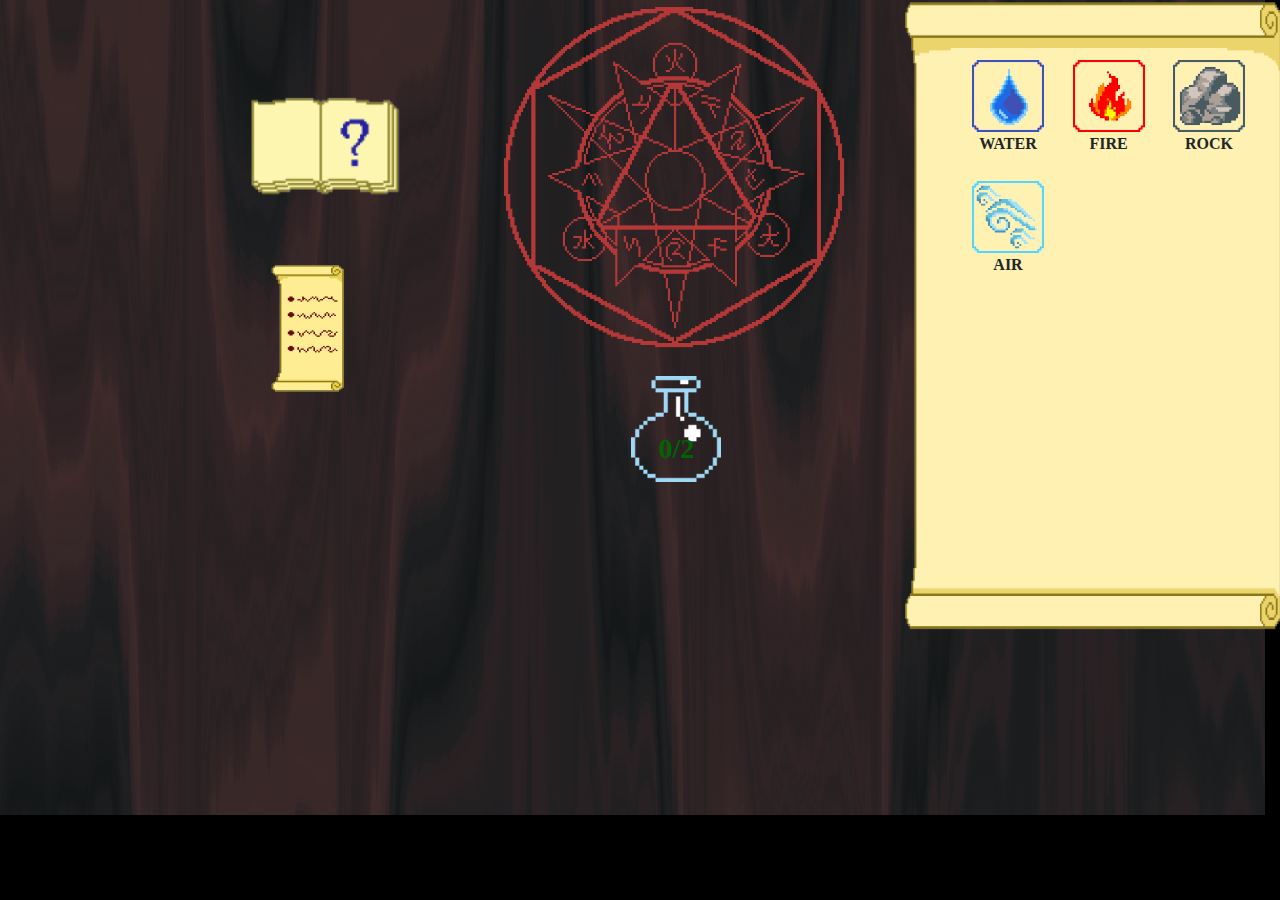
==== commit f3208329: "Добавил глоссарий" ====
--- a/index.html
+++ b/index.html
@@ -39,7 +39,7 @@
                         <ul>
                             <li>Game mechanics
                                 <ul>
-                                    <li>1</li>
+                                    <li id="article_name_1">1</li>
                                     <li>2</li>
                                     <li>3</li>
                                 </ul>
@@ -62,12 +62,15 @@
                     </div>
                 </div>
                 <div id="article" style="width: 210px;">
-                    <div id="articleName"><h1>ADSFd</h1></div>
-                    <div id="articleContent">adfijo&nbsp; dsfjnaiudn&nbsp;</div>
+                    <div><h2 id="articleName">ADSFd</h2></div>
+                    <div><span id="articleContent">&nbsp; dsfjnaiudn&nbsp;</span></div>
                 </div>
                 <div id="closeGuideBookButton">
 
                 </div>
+            </div>
+            <div id="glossary">
+
             </div>
         </div>
         <div id="scroll" style=" padding: 60px 50px 60px 70px;">
@@ -99,9 +102,13 @@
 <script src="js/jsTree/dist/jstree.js"></script>
 <script src="js/combinations.js"></script>
 <script src="js/elements.js"></script>
+<script src="js/cookies.js"></script>
 <script src="js/engine.js"></script>
+<script src="js/guide.js"></script>
+<script src="js/glossary.js"></script>
 <script src="js/jsTree.js"></script>
 <script>
+    isSomethingOpened = false;
     var scrollElementSettings = {
         helper: function () {
             return $(this).clone().attr('id', $(this).attr('name'));
@@ -150,6 +157,9 @@
     $('#guideBook').click(function () {
         $('#guideBookOpened').show();
     });
+    $('#glossary').click(function () {
+       showFoundElements();
+    });
 </script>
 </body>
 </html>--- a/css/game.css
+++ b/css/game.css
@@ -16,6 +16,7 @@
     height: 72px;
     z-index: 101;
     background-size: contain;
+    background: no-repeat;
 }
 
 #scroll {
@@ -50,7 +51,7 @@
 #flask {
     position: absolute;
     width: 90px;
-    height: 150px;
+    height: 110px;
     margin: 2% 50.5%;
     background: url("../images/Flask0.png") no-repeat;
     background-size: contain;
@@ -58,6 +59,10 @@
     justify-content: center;
     align-items: center;
     color: darkgreen;
+}
+
+#flask > * {
+    margin-top: 40%;
 }
 
 #scroll > div {
@@ -87,19 +92,19 @@
 
 #closeGuideBookButton {
     position: relative;
-    margin-right: 0;
-    margin-top: 0;
-    background: url(../images/CloseGuideBookButton.png) no-repeat;
-    background-size: contain;
-    width: 24px;
-    height: 24px;
-    opacity: 0.7;
+    background: url(../images/GuidebookPart.png) no-repeat;
+    background-size: contain;
+    width: 45px;
+    height: 63px;
+    opacity: 0.5;
     cursor: pointer;
-}
-
-#closeGuideBookButton:hover{
+    margin-top: -10.5px;
+    margin-right: -6px;
+}
+
+#closeGuideBookButton:hover {
     opacity: 1.0;
-    box-shadow: -5px 5px 10px 5px #f1d110;
+    /*box-shadow: -5px 5px 10px 5px #f1d110;*/
 }
 
 #tableOfContents {
@@ -115,6 +120,26 @@
     max-width: 100%;
 }
 
+#glossary {
+    width: 80px;
+    height: 130px;
+    background: red;
+    background: url(../images/Glossary.png) no-repeat;
+    background-size: 100% 100%;
+    cursor: pointer;
+    margin: 25% 22%;
+}
+
+#glossary:hover {
+    background: url(../images/GlossaryOpened.png);
+}
+
+#glossaryOpened {
+    height: 100% !important;
+    background-size: cover !important;
+    background: url(../images/ScrollWindow.png);
+}
+
 .draggableElement {
     cursor: move; /* fallback if grab cursor is unsupported */
     cursor: grab;
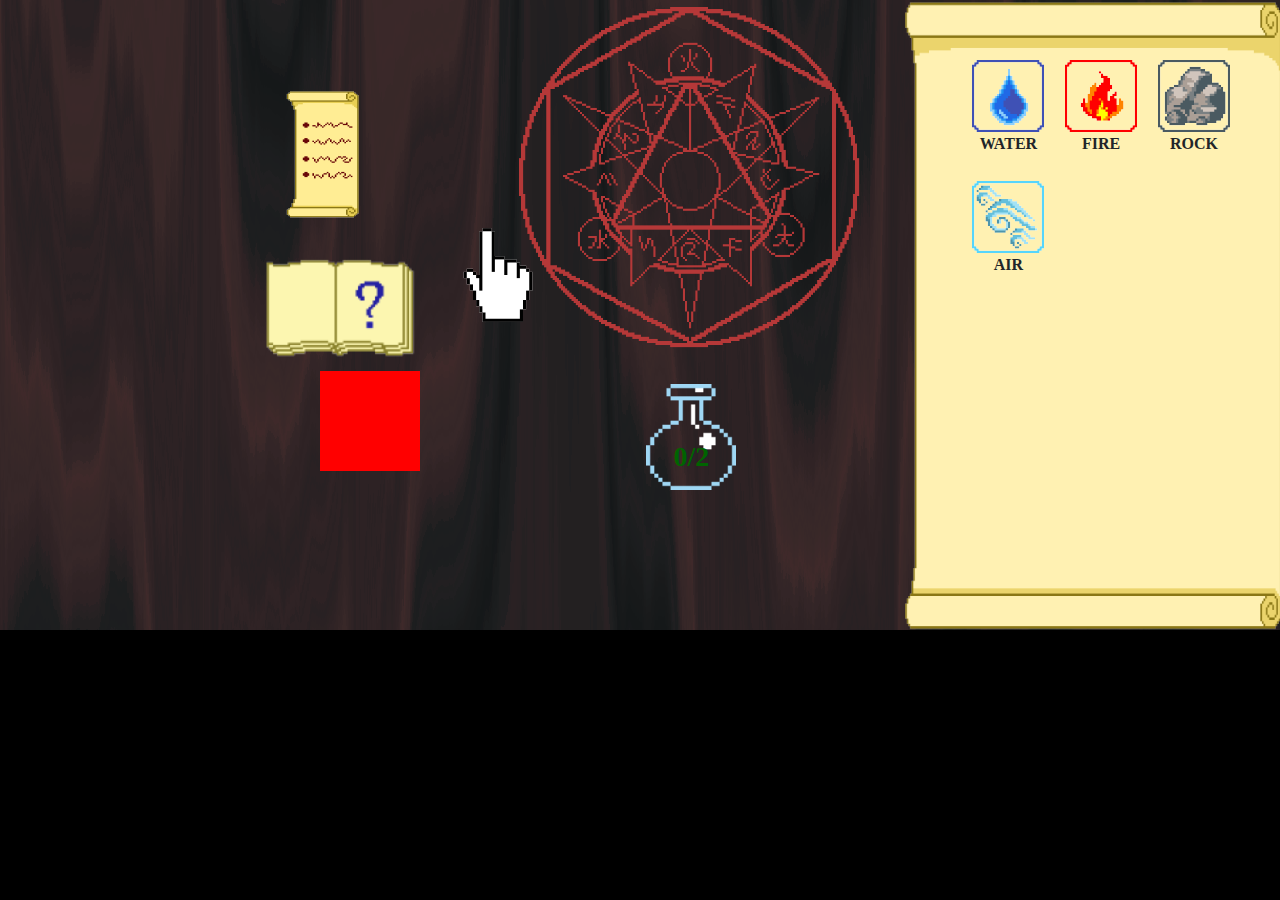
==== commit 40cdf7af: "Вот так будет выглядеть обучение" ====
--- a/index.html
+++ b/index.html
@@ -1,15 +1,16 @@
 <!DOCTYPE html>
 <html lang="en">
 <head>
-    <meta charset="UTF-8" />
+    <meta charset="UTF-8"/>
     <title>Title</title>
-    <link rel="stylesheet" href="css/jquery-ui.css" />
+    <link rel="stylesheet" href="css/jquery-ui.css"/>
     <link rel="stylesheet" href="css/bootstrap.css"/>
-    <link rel="stylesheet" href="css/game.css" />
-    <link rel="stylesheet" href="js/jsTree/dist/themes/default/style.css" />
+    <link rel="stylesheet" href="css/game.css"/>
+    <link rel="stylesheet" href="js/jsTree/dist/themes/default/style.css"/>
 </head>
 <body>
 <div id="content">
+    <div id="glove"></div>
     <div id="alreadyExistsWindow">
         <span class="usualFont" style="vertical-align: middle">ELEMENT
         </span>
@@ -17,61 +18,75 @@
         </div>
         <span class="usualFont"> ALREADY EXISTS</span>
     </div>
-    <div class="row" style="height: 630px">
-        <div id="alcTable">
-            <div id="alcCircle">
-
-            </div>
-            <div id="flask" style="">
-                <div class="usualFont" style="font-size: 28px;">
-                    <span id="flaskCount">0</span>/2
+    <div style="height: 630px" id="alcTable">
+        <div id="alcCircle">
+
+        </div>
+        <div id="flask" style="">
+            <div class="usualFont" style="font-size: 28px;">
+                <span id="flaskCount">0</span>/2
+            </div>
+        </div>
+        <div id="guideBook">
+
+        </div>
+        <div id="hint">
+
+        </div>
+        <div id="glossary">
+
+        </div>
+        <div id="guideBookOpened" class="popupWindow" style="display: none">
+            <div style="display: flex; flex-direction: column; width: 210px;">
+                <div>
+                    <input type="search" class="form-control" id="searchBar" placeholder="Search the guidebook..."/>
                 </div>
-            </div>
-            <div id="guideBook">
-
-            </div>
-            <div id="guideBookOpened" class="popupWindow" style="display: none">
-                <div style="display: flex; flex-direction: column; width: 210px;">
-                    <div>
-                        <input type="search" class="form-control" id="searchBar" placeholder="Search the guidebook..." />
-                    </div>
-                    <div id="tableOfContents" style="text-align: left;">
-                        <ul>
-                            <li>Game mechanics
-                                <ul>
-                                    <li id="article_name_1">1</li>
-                                    <li>2</li>
-                                    <li>3</li>
-                                </ul>
-                            </li>
-                            <li>Using hints
-                                <ul>
-                                    <li>1</li>
-                                    <li>2</li>
-                                    <li>3</li>
-                                </ul>
-                            </li>
-                            <li>Achievements
-                                <ul>
-                                    <li>1</li>
-                                    <li>2</li>
-                                    <li>3</li>
-                                </ul>
-                            </li>
-                        </ul>
-                    </div>
+                <div id="tableOfContents" style="text-align: left;">
+                    <ul>
+                        <li>Game mechanics
+                            <ul>
+                                <li id="article_name_1">1</li>
+                                <li>2</li>
+                                <li>3</li>
+                            </ul>
+                        </li>
+                        <li>Using hints
+                            <ul>
+                                <li>1</li>
+                                <li>2</li>
+                                <li>3</li>
+                            </ul>
+                        </li>
+                        <li>Achievements
+                            <ul>
+                                <li>1</li>
+                                <li>2</li>
+                                <li>3</li>
+                            </ul>
+                        </li>
+                    </ul>
                 </div>
-                <div id="article" style="width: 210px;">
-                    <div><h2 id="articleName">ADSFd</h2></div>
-                    <div><span id="articleContent">&nbsp; dsfjnaiudn&nbsp;</span></div>
-                </div>
-                <div id="closeGuideBookButton">
-
-                </div>
-            </div>
-            <div id="glossary">
-
-            </div>
+            </div>
+            <div id="article" style="width: 210px;">
+                <div><h2 id="articleName">ADSFd</h2></div>
+                <div><span id="articleContent">&nbsp; dsfjnaiudn&nbsp;</span></div>
+            </div>
+            <div id="closeGuideBookButton" class="closeButton">
+
+            </div>
+        </div>
+        <div id="hintOpened" class="popupWindow" style="padding: 30px 15px; display: none">
+            <div id="closeHintButton" class="closeButton"
+                 style="background: url(./images/ScrollWindowClose.png); width: 22px; height: 19px; margin-top: -28px; margin-right: -6px;"></div>
+            <div class="headerDiv usualFont" style="margin: 0 0 10px">HINTS</div>
+            <p class="usualFont" style="font-size: 18px;">You have <span id="hintsCount">20</span> hints available
+            </p>
+            <p id="currentHintText" style="height: 120px; font-size: large">
+                    <span style="color: rgba(127, 127, 127, 0.7)" class="usualFont">
+                        CLICK THE BUTTON TO GET A HINT
+                    </span>
+            </p>
+            <button id="getHint">Get a hint!</button>
         </div>
         <div id="scroll" style=" padding: 60px 50px 60px 70px;">
             <div>
@@ -107,6 +122,8 @@
 <script src="js/guide.js"></script>
 <script src="js/glossary.js"></script>
 <script src="js/jsTree.js"></script>
+<script src="js/hints.js"></script>
+<script src="js/tutorial.js"></script>
 <script>
     isSomethingOpened = false;
     var scrollElementSettings = {
@@ -129,7 +146,7 @@
                 }).attr('id', ui.helper.attr('id'))
                         .attr('data-is-in-circle', true)
                         .disableSelection();
-                $(this).append(elementInCircle);
+                $(this).append(elementInCircle.css('z-index', 100));
                 elementInCircle.offset(ui.helper.offset());
                 chosen.add(ui.helper.attr('id'));
                 checkCombo();
@@ -158,8 +175,61 @@
         $('#guideBookOpened').show();
     });
     $('#glossary').click(function () {
-       showFoundElements();
-    });
+        showFoundElements();
+    });
+    $('#getHint').click(function () {
+        var name = getHint();
+        if (name == undefined) {
+            $('#currentHintText').html("You've found <span style='font-size: 24px; color: #56ff00'>ALL</span> elements!");
+            hintsCount++;
+        } else if (name == false) {
+            $('#currentHintText').html("Sorry, you've run out of hints!<br /><b>Unlock elements</b> to get more hints. ")
+        } else {
+            $('#currentHintText').html("What can you make <span style='font-size: 20px; font-style: italic; text-decoration: underline; color: green;'>" + name + "</span> with?")
+        }
+        $('#hintsCount').html(hintsCount);
+    });
+    $('#hint').click(function () {
+        $('#hintOpened').show();
+    });
+    $('#closeHintButton').click(function () {
+        $('#hintOpened').hide();
+    });
+    $(document).ready(function () {
+        setTimeout(function () {
+            showSlide(
+                    "BASE GAMEPLAY. STEP 1/2. Drag an item from scroll to add it to alc. circle",
+                    $('#glove'),
+                    [
+                        {
+                            left: '+=520px',
+                            top: '-=80px'
+                        },
+                        'background: url(./images/GloveClosedWater.png);',
+                        {
+                            left: '-=400px',
+                            top: '+= 40px'
+                        },
+                        'background: url(./images/GloveOpenedWater.png)'
+                    ],
+                    $('#scroll, #alcCircle'),
+                    {
+                        slideTitle: "BASE GAMEPLAY. STEP 2/2. Drag an item from alc. circle to dispose of it.",
+                        animated: $('#glove'),
+                        animations: [
+                            'background: url(./images/GloveClosedWater.png);',
+                            {
+                                left: '-=215px',
+                                top: '+=80px'
+                            },
+                            'background: url(./images/GloveOpened.png);'
+                        ],
+                        activeElements: $('#alcCircle')
+                    });
+        }, 1000);
+    });
+
+    //    createSlide($('#guideBook, #scroll, #alcCircle, .popupWindow')).insertBefore($('#content'));
 </script>
 </body>
 </html>--- a/css/game.css
+++ b/css/game.css
@@ -14,12 +14,12 @@
 .element {
     width: 72px;
     height: 72px;
-    z-index: 101;
     background-size: contain;
     background: no-repeat;
 }
 
 #scroll {
+    position: absolute;
     display: flex;
     flex-direction: row;
     flex-wrap: wrap;
@@ -27,9 +27,25 @@
     align-content: flex-start;
     align-items: flex-start;
     background: url("../images/Scroll(final).png") no-repeat;
-    margin-left: 70%;
+    margin-left: 70.5%;
     background-size: cover;
-    z-index: 100;
+    height: 100%;
+    z-index: 0;
+}
+
+#scroll > div {
+    margin-bottom: 25px;
+}
+
+#glove {
+    width: 100px;
+    height: 100px;
+    background: url(../images/GloveOpened.png) no-repeat;
+    background-size: contain;
+    position: absolute;
+    z-index: 1001;
+    left: 35%;
+    top: 25%;
 }
 
 #alcTable {
@@ -41,6 +57,7 @@
 }
 
 #alcCircle {
+    position: absolute;
     width: 350px;
     height: 350px;
     margin: 0 40%;
@@ -52,7 +69,7 @@
     position: absolute;
     width: 90px;
     height: 110px;
-    margin: 2% 50.5%;
+    margin: 30% 50.5%;
     background: url("../images/Flask0.png") no-repeat;
     background-size: contain;
     display: flex;
@@ -65,17 +82,14 @@
     margin-top: 40%;
 }
 
-#scroll > div {
-    margin-bottom: 25px;
-}
-
 #guideBook {
+    position: absolute;
     background: url(../images/Guidebook.png) no-repeat;
     background-size: contain;
     width: 170px;
     height: 106px;
     cursor: pointer;
-    margin: -20% 20%;
+    margin: 20% 20%;
 }
 
 #guideBook:hover {
@@ -90,7 +104,7 @@
     padding: 25px 25px 50px;
 }
 
-#closeGuideBookButton {
+.closeButton {
     position: relative;
     background: url(../images/GuidebookPart.png) no-repeat;
     background-size: contain;
@@ -98,11 +112,10 @@
     height: 63px;
     opacity: 0.5;
     cursor: pointer;
-    margin-top: -10.5px;
-    margin-right: -6px;
-}
-
-#closeGuideBookButton:hover {
+    margin: -10.5px -6px auto auto;
+}
+
+.closeButton:hover {
     opacity: 1.0;
     /*box-shadow: -5px 5px 10px 5px #f1d110;*/
 }
@@ -120,14 +133,30 @@
     max-width: 100%;
 }
 
+#hint {
+    position: absolute;
+    background: red;
+    cursor: pointer;
+    margin: 29% 25%;
+    width: 100px;
+    height: 100px;
+}
+
+#hintsCount {
+    color: #00db0b;
+    font-size: x-large;
+    text-decoration: underline;
+}
+
 #glossary {
+    position: absolute;
     width: 80px;
     height: 130px;
     background: red;
     background: url(../images/Glossary.png) no-repeat;
     background-size: 100% 100%;
     cursor: pointer;
-    margin: 25% 22%;
+    margin: 7% 22%;
 }
 
 #glossary:hover {
@@ -208,11 +237,74 @@
     width: 500px;
     height: 100px;
     background-color: rgba(255, 255, 100, 0.6);
-    z-index: 102;
+    z-index: 100;
     margin: 0 25%;
 }
 
 #currentRecipe {
     display: flex;
     justify-content: center;
+}
+
+.slide {
+    width: 100%;
+    height: 100%;
+    background: rgba(100, 100, 100, 0.7);
+    position: absolute;
+    z-index: 1000;
+    margin: 0;
+}
+
+.nextButton {
+    position: absolute;
+    left: 0;
+    top: 0;
+    margin: 37% 47%;
+    width: 250px;
+    height: 110px;
+    background-color: blue;
+    color: white;
+    opacity: 0.9;
+    border-radius: 8px;
+    border: 4px solid transparent;
+    cursor: pointer;
+    z-index: 1003;
+}
+
+.repeatButton {
+    position: absolute;
+    margin: 37% 37%;
+    width: 110px;
+    height: 110px;
+    background: url(../images/RepeatButton.png);
+    background-color: lightblue;
+    color: white;
+    opacity: 0.9;
+    border-radius: 8px;
+    border: 4px solid transparent;
+    cursor: pointer;
+    z-index: 1003;
+
+}
+
+.slideTitle {
+    position: absolute;
+    left: 0;
+    top: 0;
+    margin: 0;
+    width: 550px;
+    height: 110px;
+    background-color: green;
+    color: white;
+    opacity: 0.9;
+    border-radius: 8px;
+    border: 4px solid transparent;
+    cursor: pointer;
+    font-size: 32px;
+    text-align: center;
+}
+
+.usualButton:hover {
+    opacity: 1.0;
+    border: 4px solid silver;
 }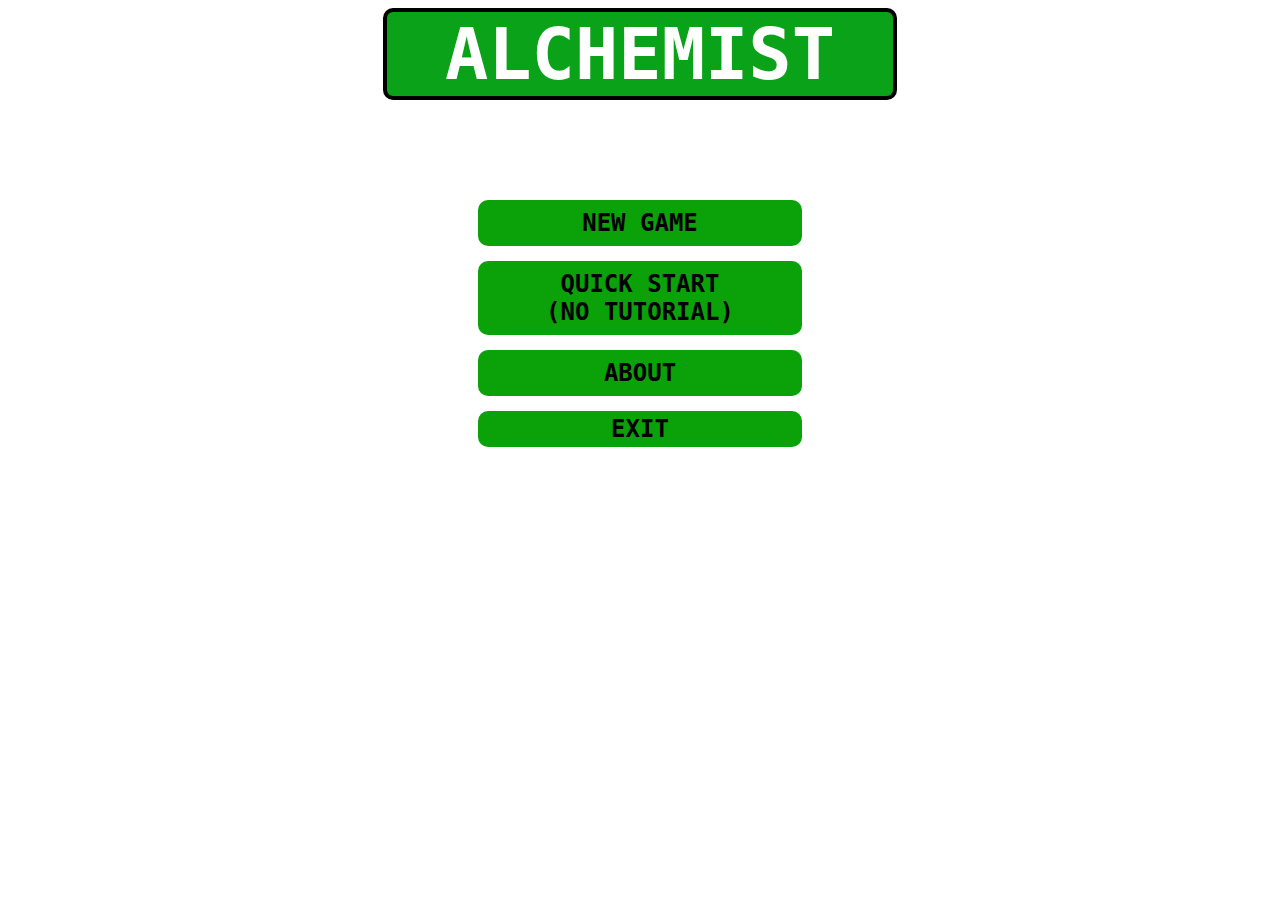
==== commit dc45de79: "Вроде работает" ====
--- a/index.html
+++ b/index.html
@@ -1,235 +1,56 @@
-<!DOCTYPE html>
-<html lang="en">
-<head>
-    <meta charset="UTF-8"/>
-    <title>Title</title>
-    <link rel="stylesheet" href="css/jquery-ui.css"/>
-    <link rel="stylesheet" href="css/bootstrap.css"/>
-    <link rel="stylesheet" href="css/game.css"/>
-    <link rel="stylesheet" href="js/jsTree/dist/themes/default/style.css"/>
-</head>
-<body>
-<div id="content">
-    <div id="glove"></div>
-    <div id="alreadyExistsWindow">
-        <span class="usualFont" style="vertical-align: middle">ELEMENT
-        </span>
-        <div id="alreadyExistsElement" style="display: inline-block" class="element">
-        </div>
-        <span class="usualFont"> ALREADY EXISTS</span>
-    </div>
-    <div style="height: 630px" id="alcTable">
-        <div id="alcCircle">
-
-        </div>
-        <div id="flask" style="">
-            <div class="usualFont" style="font-size: 28px;">
-                <span id="flaskCount">0</span>/2
-            </div>
-        </div>
-        <div id="guideBook">
-
-        </div>
-        <div id="hint">
-
-        </div>
-        <div id="glossary">
-
-        </div>
-        <div id="guideBookOpened" class="popupWindow" style="display: none">
-            <div style="display: flex; flex-direction: column; width: 210px;">
-                <div>
-                    <input type="search" class="form-control" id="searchBar" placeholder="Search the guidebook..."/>
-                </div>
-                <div id="tableOfContents" style="text-align: left;">
-                    <ul>
-                        <li>Game mechanics
-                            <ul>
-                                <li id="article_name_1">1</li>
-                                <li>2</li>
-                                <li>3</li>
-                            </ul>
-                        </li>
-                        <li>Using hints
-                            <ul>
-                                <li>1</li>
-                                <li>2</li>
-                                <li>3</li>
-                            </ul>
-                        </li>
-                        <li>Achievements
-                            <ul>
-                                <li>1</li>
-                                <li>2</li>
-                                <li>3</li>
-                            </ul>
-                        </li>
-                    </ul>
-                </div>
-            </div>
-            <div id="article" style="width: 210px;">
-                <div><h2 id="articleName">ADSFd</h2></div>
-                <div><span id="articleContent">&nbsp; dsfjnaiudn&nbsp;</span></div>
-            </div>
-            <div id="closeGuideBookButton" class="closeButton">
-
-            </div>
-        </div>
-        <div id="hintOpened" class="popupWindow" style="padding: 30px 15px; display: none">
-            <div id="closeHintButton" class="closeButton"
-                 style="background: url(./images/ScrollWindowClose.png); width: 22px; height: 19px; margin-top: -28px; margin-right: -6px;"></div>
-            <div class="headerDiv usualFont" style="margin: 0 0 10px">HINTS</div>
-            <p class="usualFont" style="font-size: 18px;">You have <span id="hintsCount">20</span> hints available
-            </p>
-            <p id="currentHintText" style="height: 120px; font-size: large">
-                    <span style="color: rgba(127, 127, 127, 0.7)" class="usualFont">
-                        CLICK THE BUTTON TO GET A HINT
-                    </span>
-            </p>
-            <button id="getHint">Get a hint!</button>
-        </div>
-        <div id="scroll" style=" padding: 60px 50px 60px 70px;">
-            <div>
-                <div class="element draggableElement" name="water"
-                     style="background-image: url(./images/Water.png)"></div>
-                <span class="elementName">WATER</span>
-            </div>
-            <div>
-                <div class="element draggableElement" name="fire"
-                     style="background-image: url(./images/Fire.png)"></div>
-                <span class="elementName">FIRE</span>
-            </div>
-            <div>
-                <div class="element draggableElement" name="rock"
-                     style="background-image: url(./images/Rock.png)"></div>
-                <span class="elementName">ROCK</span>
-            </div>
-            <div>
-                <div class="element draggableElement" name="air" style="background-image: url(./images/Air.png)"></div>
-                <span class="elementName">AIR</span>
-            </div>
-        </div>
-    </div>
-</div>
-<script src="js/jquery-3.2.1.js"></script>
-<script src="js/bootstrap.js"></script>
-<script src="js/jquery-ui.js"></script>
-<script src="js/jsTree/dist/jstree.js"></script>
-<script src="js/combinations.js"></script>
-<script src="js/elements.js"></script>
-<script src="js/cookies.js"></script>
-<script src="js/engine.js"></script>
-<script src="js/guide.js"></script>
-<script src="js/glossary.js"></script>
-<script src="js/jsTree.js"></script>
-<script src="js/hints.js"></script>
-<script src="js/tutorial.js"></script>
-<script>
-    isSomethingOpened = false;
-    var scrollElementSettings = {
-        helper: function () {
-            return $(this).clone().attr('id', $(this).attr('name'));
-        },
-        containment: 'window'
-    };
-
-    $('#alcCircle').droppable({
-        drop: function (event, ui) {
-            var onCircle = ui.helper.attr('data-is-in-circle');
-            if ((!onCircle || onCircle == 'false') && !chosen.isFull()) {
-                var elementInCircle = ui.helper.clone().draggable({
-                    stop: function () {
-                        if ($(this).attr('data-is-in-circle') == 'false')
-                            $(this).remove();
-                        updateChosenCount();
-                    }
-                }).attr('id', ui.helper.attr('id'))
-                        .attr('data-is-in-circle', true)
-                        .disableSelection();
-                $(this).append(elementInCircle.css('z-index', 100));
-                elementInCircle.offset(ui.helper.offset());
-                chosen.add(ui.helper.attr('id'));
-                checkCombo();
-                updateChosenCount();
-            }
-        },
-        out: function (event, ui) {
-            if (ui.helper.attr('data-is-in-circle') && ui.helper.attr('data-is-in-circle') != 'false') {
-                ui.helper.attr('data-is-in-circle', 'false');
-                chosen.remove(ui.helper.attr('id'));
-            }
-            if (chosen.isEmpty()) {
-                $(this).css('background-image', 'url(./images/PentagramDis.png)');
-            }
-        },
-        over: function () {
-            $(this).css('background-image', 'url(./images/Pentagram-Copy.png)');
-        }
-    });
-    $('#scroll > div > div').draggable(scrollElementSettings).disableSelection();
-    $('#flask').disableSelection().css('cursor', 'default');
-    $('#closeGuideBookButton').click(function () {
-        $('#guideBookOpened').hide();
-    });
-    $('#guideBook').click(function () {
-        $('#guideBookOpened').show();
-    });
-    $('#glossary').click(function () {
-        showFoundElements();
-    });
-    $('#getHint').click(function () {
-        var name = getHint();
-        if (name == undefined) {
-            $('#currentHintText').html("You've found <span style='font-size: 24px; color: #56ff00'>ALL</span> elements!");
-            hintsCount++;
-        } else if (name == false) {
-            $('#currentHintText').html("Sorry, you've run out of hints!<br /><b>Unlock elements</b> to get more hints. ")
-        } else {
-            $('#currentHintText').html("What can you make <span style='font-size: 20px; font-style: italic; text-decoration: underline; color: green;'>" + name + "</span> with?")
-        }
-        $('#hintsCount').html(hintsCount);
-    });
-    $('#hint').click(function () {
-        $('#hintOpened').show();
-    });
-    $('#closeHintButton').click(function () {
-        $('#hintOpened').hide();
-    });
-    $(document).ready(function () {
-        setTimeout(function () {
-            showSlide(
-                    "BASE GAMEPLAY. STEP 1/2. Drag an item from scroll to add it to alc. circle",
-                    $('#glove'),
-                    [
-                        {
-                            left: '+=520px',
-                            top: '-=80px'
-                        },
-                        'background: url(./images/GloveClosedWater.png);',
-                        {
-                            left: '-=400px',
-                            top: '+= 40px'
-                        },
-                        'background: url(./images/GloveOpenedWater.png)'
-                    ],
-                    $('#scroll, #alcCircle'),
-                    {
-                        slideTitle: "BASE GAMEPLAY. STEP 2/2. Drag an item from alc. circle to dispose of it.",
-                        animated: $('#glove'),
-                        animations: [
-                            'background: url(./images/GloveClosedWater.png);',
-                            {
-                                left: '-=215px',
-                                top: '+=80px'
-                            },
-                            'background: url(./images/GloveOpened.png);'
-                        ],
-                        activeElements: $('#alcCircle')
-                    });
-        }, 1000);
-    });
-
-    //    createSlide($('#guideBook, #scroll, #alcCircle, .popupWindow')).insertBefore($('#content'));
-</script>
-</body>
+<!DOCTYPE html>
+<html lang="en">
+<head>
+    <meta charset="UTF-8">
+    <title>Title</title>
+</head>
+<style>
+    #gameTitle {
+        margin: 0 auto 100px;
+        max-width: 40%;
+        border-radius: 10px;
+        border: 4px solid black;
+    }
+
+    h1, h2 {
+        font-family: Consolas, monospace;
+        text-align: center;
+        margin: 5px auto;
+    }
+
+    #menu > * {
+        margin: 15px auto;
+        background: #0aa109;
+        max-width: 25%;
+        border: 4px solid transparent;
+        border-radius: 10px;
+        cursor: pointer;
+    }
+
+    #menu > *:hover {
+        background: #14f72f;
+        border: 4px dotted black;
+    }
+
+    a {
+        text-decoration: none;
+        color: black;
+        display: block;
+    }
+</style>
+<body>
+<h1 id="gameTitle" style="background: #0aa219; font-size: 72px; color: white">ALCHEMIST</h1>
+<div id="menu">
+    <a href="game.html"><h2>NEW GAME</h2></a>
+    <a href="game.html?notut"><h2>QUICK START<br />(NO TUTORIAL)</h2></a>
+    <a href="404.html"><h2>ABOUT</h2></a>
+    <h2 id="close">EXIT</h2>
+</div>
+<script src="js/jquery-3.2.1.js"></script>
+<script>
+    $('#close').click(function () {
+        window.close();
+    });
+</script>
+</body>
 </html>